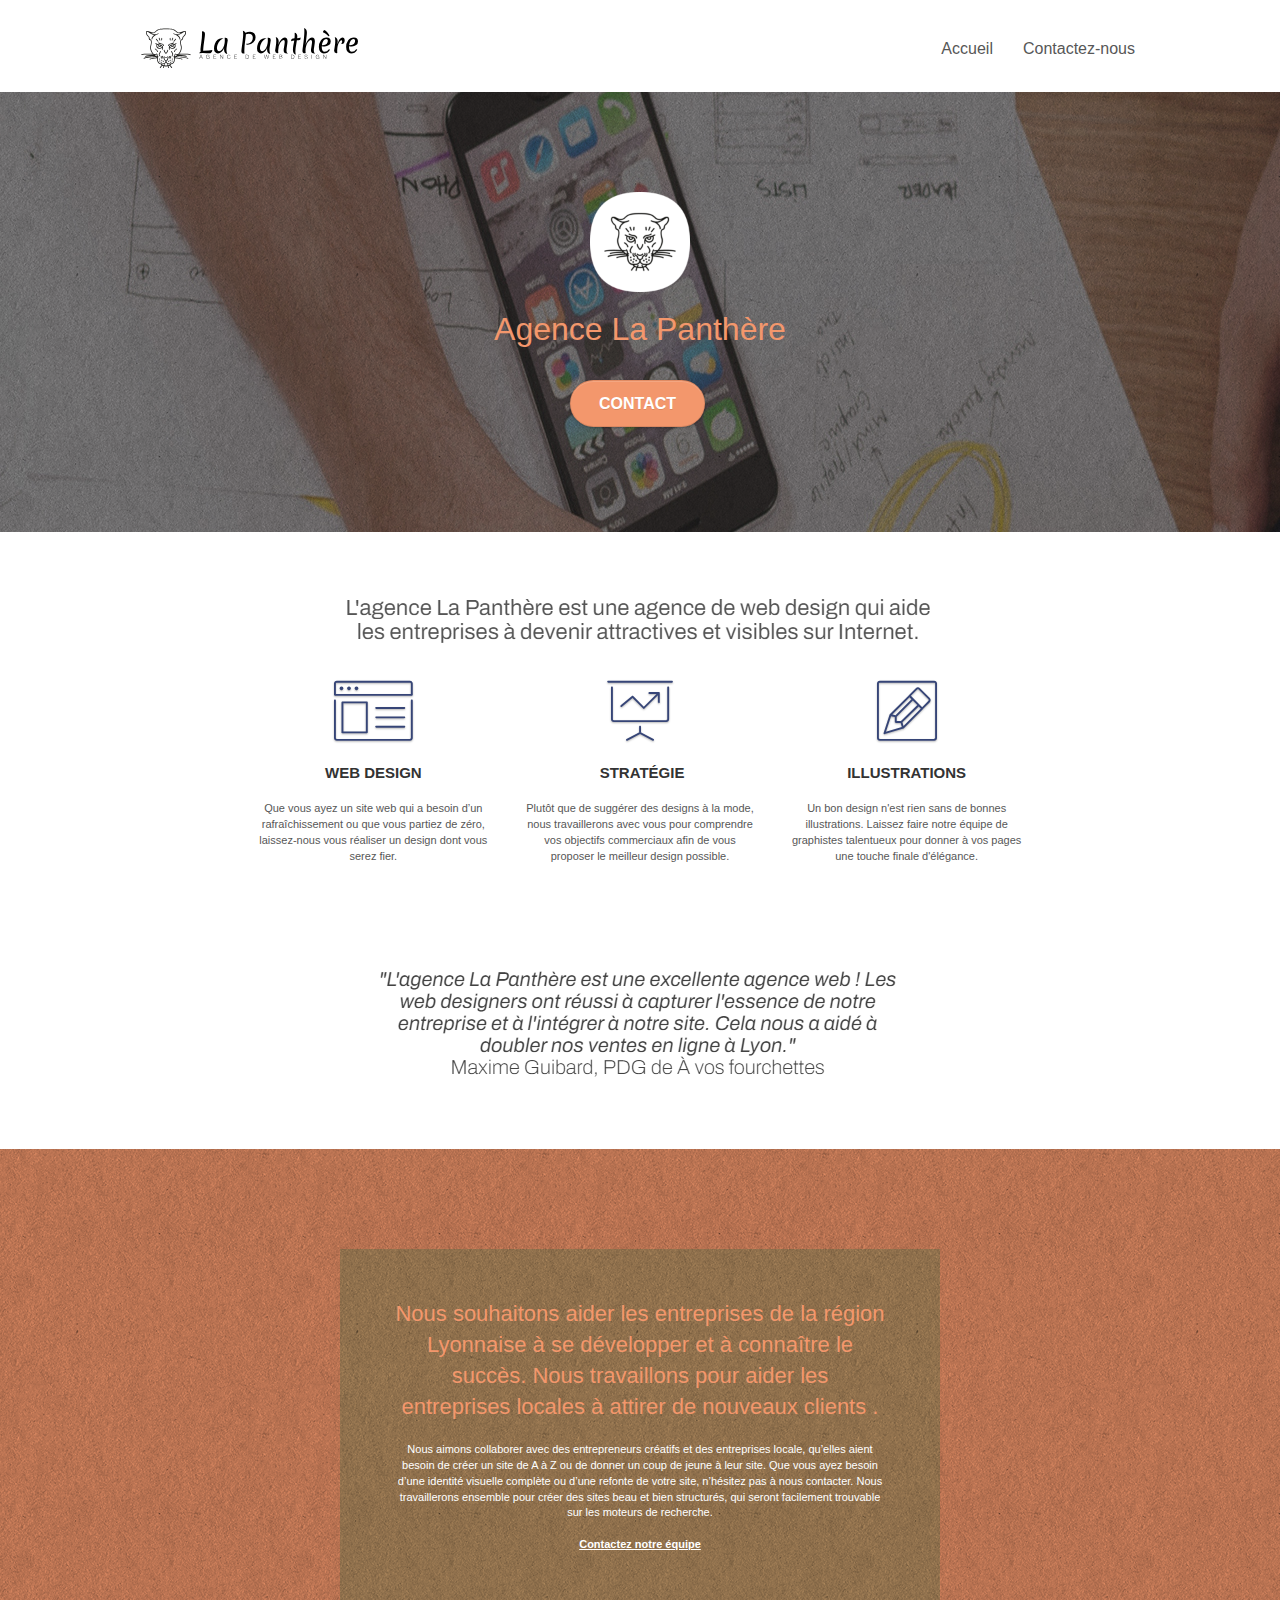
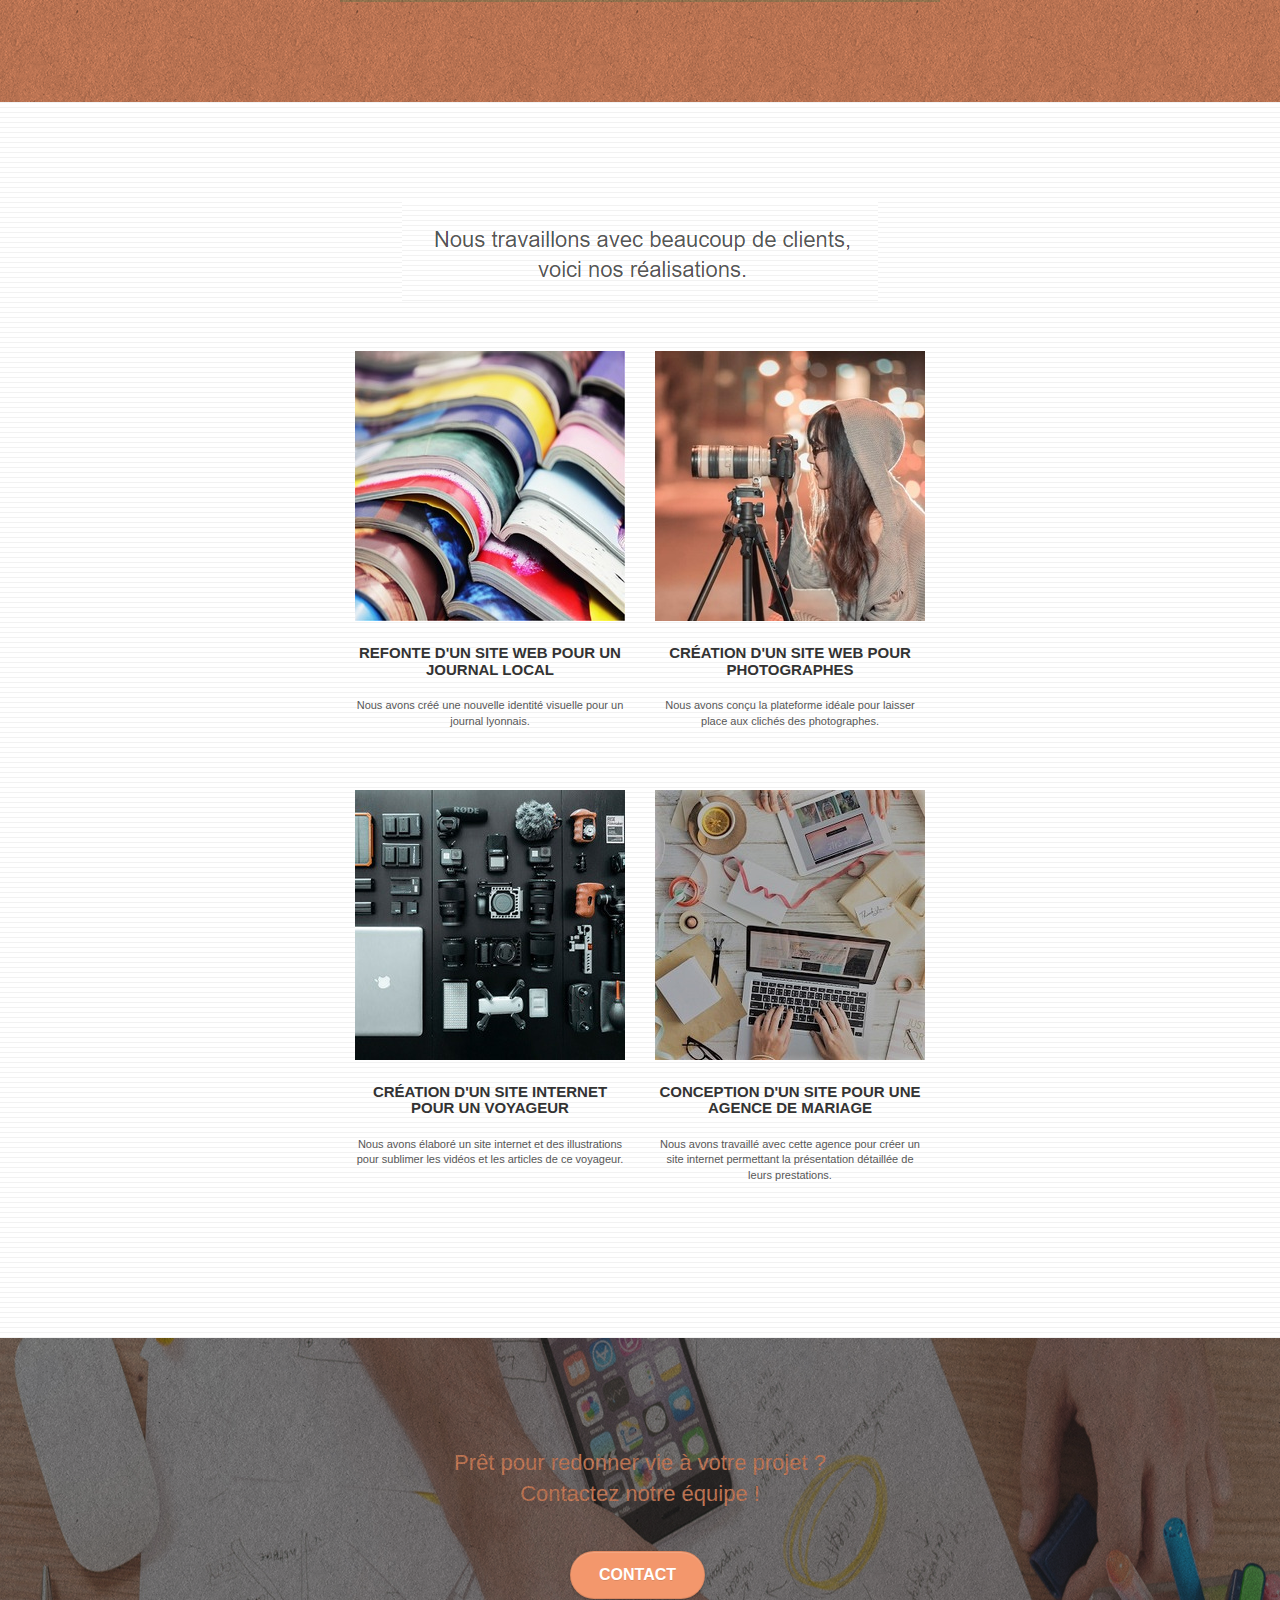
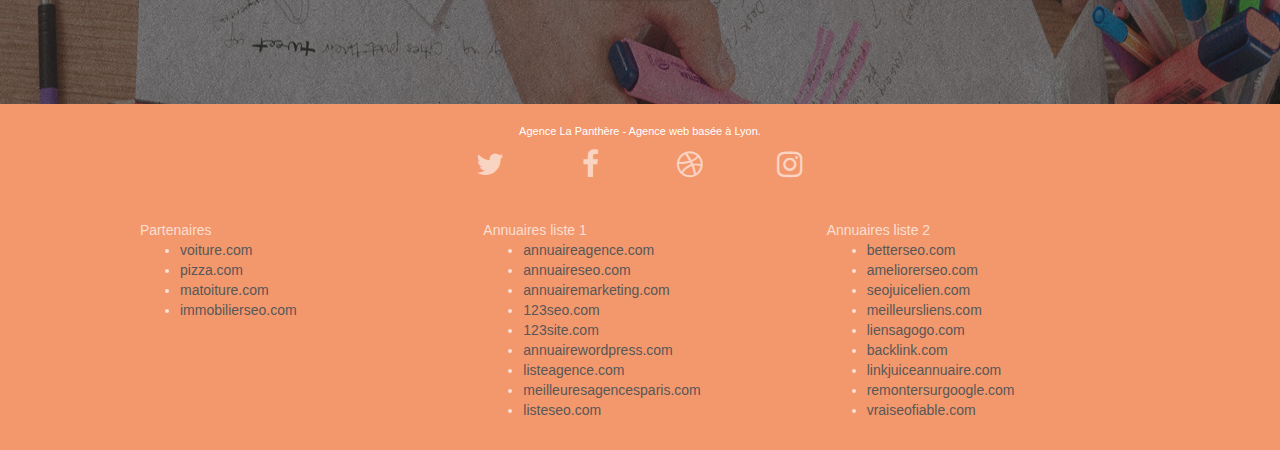
==== index.html @ 60ef1441 "Img red" ====
<!doctype html>
<html lang="fr">

<head>
	<meta charset="utf-8">
	<meta name="keywords"
		content="seo, google, site web, site internet, agence design Lyon, agence design, Lyon, web design, web developper">
	<meta name="description"
		content="Entreprise web design située à Lyon, La Panthère, agence vous apporte son expertise pour vous aider à la création ou la refonte de votre site web ">
	<meta name="viewport" content="width=device-width, initial-scale=1.0, viewport-fit=cover">
	<link rel="shortcut icon" type="image/png" href="favicon.jpg">
	<link rel="canonical" href="https://davidlpro.github.io/OPC-P4avantSEO/" />

	<link rel="stylesheet" type="text/css" href="./css/bootstrap.min.css">
	<link rel="stylesheet" type="text/css" href="style.css">
	<link rel="stylesheet" type="text/css" href="./css/font-awesome.min.css">
	<link rel="stylesheet" type="text/css" href="./css/et-line.min.css">

	<title>La Panthère, Agence de web design</title>


	<!-- Analytics -->

	<!-- Analytics END -->

</head>

<body>

	<!-- Principal conteneur -->
	<div class="page-container">
		<!-- bloc-0 -->
		<header class="bloc bgc-white l-bloc " id="bloc-0">
			<div class="container bloc-sm">

				<nav class="navbar row">
					<div class="navbar-header">
						<a class="navbar-brand" href="index.html"><img src="img/agence-la-panthere-monochrome.svg"
								title="La Chouette Agence - Entreprise de Webdesign à Lyon" height="40" /></a>
						<button id="nav-toggle" type="button" class="ui-navbar-toggle navbar-toggle"
							data-toggle="collapse" data-target=".navbar-1">
							<span class="sr-only">Toggle navigation</span><span class="icon-bar"></span><span
								class="icon-bar"></span><span class="icon-bar"></span>
						</button>
					</div>
					<div class="collapse navbar-collapse navbar-1 special-dropdown-nav">
						<ul class="site-navigation nav navbar-nav">
							<li>
								<a href="index.html" title="Accueil - La chouette agence">Accueil</a>
							</li>
							<li>
								<a href="page2.html" title="Formulaire de contact">Contactez-nous</a>
							</li>
						</ul>
					</div>
				</nav>
			</div>
		</header>
		<!-- bloc-0 END -->

		<!-- bloc-1-presentation -->
		<div class="bloc bgc-dark-slate-blue bg-banniere d-bloc bg-t-edge bloc-bg-texture texture-paper b-parallax"
			id="bloc-1-hero">
			<div class="container bloc-lg">
				<div class="row tight-width-whitespace">
					<div class="col-sm-12">
						<img src="img/logo.png" class="center-block image-resize-mode" width="100"
							alt="Agence La Panthère, agence web paris, création logo paris" />
						<h1 class="text-center hero-bloc-text tc-white ">
							Agence La Panthère
						</h1>
						<div class="text-center">
							<a href="page2.html" class="btn btn-lg btn-clean btn-rd cta-hero btn-atomic-tangerine"
								id="cta-hero">Contact</a>
						</div>
					</div>
				</div>
			</div>
		</div>
		<!-- bloc-1-presentation END -->

		<!-- bloc-2-services -->
		<div class="bloc bgc-white l-bloc" id="bloc-2-services">
			<div class="container bloc-md">
				<div class="row">
					<div class="col-sm-12 text-center">
						<img alt="agence web, agence web paris, web design paris, stratégie web" src="img/title.png" />
					</div>
				</div>
				<div class="row voffset-lg med-width-whitespace">
					<div class="col-sm-4">
						<div class="text-center">
							<span class="et-icon-browser sm-shadow icon-dark-slate-blue icons icon-lg"></span>
						</div>
						<h3 class="mg-md text-center">
							Web design
						</h3>
						<p class="text-center ">
							Que vous ayez un site web qui a besoin d&rsquo;un rafraîchissement ou que vous partiez de
							zéro, laissez-nous vous réaliser un design dont vous serez fier.
						</p>
					</div>
					<div class="col-sm-4">
						<div class="text-center">
							<span class="et-icon-presentation sm-shadow icon-dark-slate-blue icons icon-lg"></span>
						</div>
						<h3 class="mg-md text-center">
							&nbsp;Stratégie
						</h3>
						<p class="text-center ">
							Plutôt que de suggérer des designs à la mode, nous travaillerons avec vous pour comprendre
							vos objectifs commerciaux afin de vous proposer le meilleur design possible.<br>
						</p>
					</div>
					<div class="col-sm-4">
						<div class="text-center">
							<span class="et-icon-edit sm-shadow icon-dark-slate-blue icons icon-lg"></span>
						</div>
						<h3 class="mg-md text-center">
							Illustrations
						</h3>
						<p class="text-center ">
							Un bon design n'est rien sans de bonnes illustrations. Laissez faire notre équipe de
							graphistes talentueux pour donner à vos pages une touche finale d'élégance.
						</p>
					</div>
				</div>
				<div class="row voffset-lg voffset">
					<div class="col-xs-12 col-md-8 col-md-offset-2 text-center">
						<img alt="agence web, agence web paris, web design paris, stratégie web"
							src="img/citation.png" />

					</div>
				</div>
			</div>
		</div>
		<!-- bloc-2-services END -->

		<!-- bloc-3-what-i-do -->
		<div class="bloc tc-white bgc-atomic-tangerine bg-presentation d-bloc bloc-bg-texture texture-paper b-parallax"
			id="bloc-3-what-i-do">
			<div class="container bloc-lg">
				<div class="row tight-width-whitespace black-background">
					<div class="col-sm-12">
						<h2 class="mg-md text-center tc-white">
							Nous souhaitons aider les entreprises de la région Lyonnaise à se développer et à connaître
							le succès. Nous travaillons pour aider les entreprises locales à attirer de nouveaux clients
							.<br>
						</h2>
						<p class="text-center white">
							Nous aimons collaborer avec des entrepreneurs créatifs et des entreprises locale, qu’elles
							aient besoin de créer un site de A à Z ou de donner un coup de jeune à leur site. Que vous
							ayez besoin d’une identité visuelle complète ou d’une refonte de votre site, n’hésitez pas à
							nous contacter. Nous travaillerons ensemble pour créer des sites beau et bien structurés,
							qui seront facilement trouvable sur les moteurs de recherche. <br><br><a
								class="ltc-white bold-link" href="page2.html">Contactez notre équipe</a><br>
						</p>
					</div>
				</div>
			</div>
		</div>
		<!-- bloc-3-what-i-do END -->

		<!-- bloc-4-portfolio -->
		<div class="bloc bgc-white bg-lines-h2-bg bg-repeat l-bloc" id="bloc-4-portfolio">
			<div class="container bloc-lg">
				<div class="row">
					<div class="col-sm-12 text-center">
						<img alt="agence web, agence web paris, web design paris, stratégie web" src="img/title2.png" />
					</div>
				</div>
				<div class="row tight-width-whitespace portfolio-row">
					<div class="col-sm-6">
						<a href="#" data-lightbox="img/1.jpg" data-gallery-id="gallery-1"
							data-caption="Refonte d'un site web pour un journal local" data-frame="snapshot-lb"><img
								src="img/1.jpg"
								alt="paris web design logo agence web meilleure agence et refonte site web journal"
								class="img-responsive portfolio-thumb" /></a>
						<h3 class="mg-md text-center">
							Refonte d'un site web pour un journal local
						</h3>
						<p class="text-center">
							Nous avons créé une nouvelle identité visuelle pour un journal lyonnais.
						</p>
					</div>
					<div class="col-sm-6">
						<a href="#" data-lightbox="img/2.jpg" data-gallery-id="gallery-1"
							data-caption="Création d'un site web pour photographes" data-frame="snapshot-lb"><img
								src="img/2.jpg" class="img-responsive portfolio-thumb"
								alt="paris web design logo agence web meilleure agence, Création d'un site web pour photographes" /></a>
						<h3 class="mg-md text-center">
							Création d'un site web pour photographes
						</h3>
						<p class="text-center">
							Nous avons conçu la plateforme idéale pour laisser place aux clichés des photographes.
						</p>
					</div>
				</div>
				<div class="row tight-width-whitespace portfolio-row">
					<div class="col-sm-6">
						<a href="#" data-lightbox="img/4.jpg" data-gallery-id="gallery-1"
							data-caption="Création d'un site internet pour un voyageur" data-frame="snapshot-lb"><img
								src="img/3.jpg" class="img-responsive portfolio-thumb"
								alt="paris web design logo agence web meilleure agence, Création d'un site web pour voyageur" /></a>
						<h3 class="mg-md text-center">
							Création d'un site internet pour un voyageur
						</h3>
						<p class="text-center">
							Nous avons élaboré un site internet et des illustrations pour sublimer les vidéos et les
							articles de ce voyageur.
						</p>
					</div>
					<div class="col-sm-6">
						<a href="#" data-lightbox="img/4.jpg" data-gallery-id="gallery-1"
							data-caption="Conception d'un site pour une agence de mariage" data-frame="snapshot-lb"><img
								src="img/4.jpg" class="img-responsive portfolio-thumb"
								alt="paris web design logo agence web meilleure agence, Création d'un site web pour agence de mariage" /></a>
						<h3 class="mg-md text-center">
							Conception d'un site pour une agence de mariage
						</h3>
						<p class="text-center">
							Nous avons travaillé avec cette agence pour créer un site internet permettant la
							présentation détaillée de leurs prestations.
						</p>
					</div>
				</div>
			</div>
		</div>
		<!-- bloc-4-portfolio END -->

		<!-- bloc-5-cta -->
		<div class="bloc bgc-dark-slate-blue bg-banniere d-bloc bloc-bg-texture texture-paper" id="bloc-5-cta">
			<div class="container bloc-lg">
				<div class="row">
					<h2 class="mg-md text-center tc-white">
						Prêt pour redonner vie à votre projet ?<br>Contactez notre équipe !
					</h2>
					<div class="col-sm-12 text-center">
						<a href="page2.html"
							class="btn btn-atomic-tangerine btn-clean btn-rd btn-lg cta-hero">Contact</a>
					</div>
				</div>
			</div>
		</div>
		<!-- bloc-5-cta END -->

		<!-- Footer - bloc-8 -->
		<div class="bloc bgc-atomic-tangerine d-bloc" id="bloc-8">
			<div class="container bloc-sm">
				<div class="row">
					<div class="col-sm-12">
						<p class="text-center white">
							Agence La Panthère - Agence web basée à Lyon.<br>
						</p>
						<div class="row row-no-gutters social">
							<div class="col-sm-3">
								<div class="text-center">
									<a class="social" href="index.html"><span class="fa fa-twitter icon-md"></span></a>
								</div>
							</div>
							<div class="col-sm-3">
								<div class="text-center">
									<a class="social" href="index.html"><span class="fa fa-facebook icon-md"></span></a>
								</div>
							</div>
							<div class="col-sm-3">
								<div class="text-center">
									<a class="social" href="index.html"><span class="fa fa-dribbble icon-md"></span></a>
								</div>
							</div>
							<div class="col-sm-3">
								<div class="text-center">
									<a class="social" href="index.html"><span
											class="fa fa-instagram icon-md"></span></a>
								</div>
							</div>
							<div class="keywords" style="color:#F3976C;">Agence web à paris, stratégie web, web design,
								illustrations, design de site web, site web, web, internet, site internet, site</div>
						</div>
						<div class="row">
							<div class="col-sm-4">
								Partenaires
								<ul>
									<li><a href="voiture.com">voiture.com</a></li>
									<li><a href="pizza.com">pizza.com</a></li>
									<li><a href="matoiture.com">matoiture.com</a></li>
									<li><a href="immobilierseo.com">immobilierseo.com</a></li>
								</ul>
							</div>
							<div class="col-sm-4">
								Annuaires liste 1
								<ul>
									<li><a href="annuaireagence.com">annuaireagence.com</a></li>
									<li><a href="annuaireseo.com">annuaireseo.com</a></li>
									<li><a href="annuairemarketing.com">annuairemarketing.com</a></li>
									<li><a href="123seoture.com">123seo.com</a></li>
									<li><a href="123site.com">123site.com</a></li>
									<li><a href="annuairewordpress.com">annuairewordpress.com</a></li>
									<li><a href="listeagence.com">listeagence.com</a></li>
									<li><a href="meilleuresagencesparis.com">meilleuresagencesparis.com</a></li>
									<li><a href="listeseo.com">listeseo.com</a></li>
								</ul>
							</div>
							<div class="col-sm-4">
								Annuaires liste 2
								<ul>
									<li><a href="betterseo.com">betterseo.com</a></li>
									<li><a href="ameliorerseo.com">ameliorerseo.com</a></li>
									<li><a href="seojuicelien.com">seojuicelien.com</a></li>
									<li><a href="meilleursliens.com">meilleursliens.com</a></li>
									<li><a href="liensagogo.com">liensagogo.com</a></li>
									<li><a href="backlink.com">backlink.com</a></li>
									<li><a href="linkjuiceannuaire.com">linkjuiceannuaire.com</a></li>
									<li><a href="remontersurgoogle.com">remontersurgoogle.com</a></li>
									<li><a href="vraiseofiable.com">vraiseofiable.com</a></li>
								</ul>
							</div>
						</div>
					</div>
				</div>
			</div>
		</div>
		<!-- Footer - bloc-8 END -->
	</div>
	<!-- Principal conteneur END -->
	<script src="./js/jquery-2.1.0.min.js" defer></script>
	<script src="./js/boostrap.min.js" defer></script>
	<script src="./js/blocs.min.js" defer></script>
	<script src="./js/jquery.touchSwipe.min.js" defer></script>
	<script src="./js/gmaps.min.js" defer></script>
</body>

</html>
---- style.css ----
body {
    margin: 0;
    padding: 0;
    background: #FFF;
    overflow-x: hidden;
    -webkit-font-smoothing: antialiased;
    -moz-osx-font-smoothing: grayscale;
}

a,
button {
    transition: all .3s ease-in-out;
    outline: none!important;
}

a:hover {
    text-decoration: none;
    cursor: pointer;
}

#page-loading-blocs-notifaction {
    position: fixed;
    top: 0;
    bottom: 0;
    width: 100%;
    z-index: 100000;
    background: #FFFFFF url("img/pageload-spinner.gif") no-repeat center center;
}

.bloc {
    width: 100%;
    clear: both;
    background: 50% 50% no-repeat;
    padding: 0 50px;
    -webkit-background-size: cover;
    -moz-background-size: cover;
    -o-background-size: cover;
    background-size: cover;
    position: relative;
}

.bloc .container {
    padding-left: 0;
    padding-right: 0;
}

.bloc-lg {
    padding: 100px 50px;
}

.bloc-md {
    padding: 50px;
}

.bloc-sm {
    padding: 20px 50px;
}

.bg-center,
.bg-l-edge,
.bg-r-edge,
.bg-t-edge,
.bg-b-edge,
.bg-tl-edge,
.bg-bl-edge,
.bg-tr-edge,
.bg-br-edge,
.bg-repeat {
    -webkit-background-size: auto!important;
    -moz-background-size: auto!important;
    -o-background-size: auto!important;
    background-size: auto!important;
}

.bg-repeat {
    background: repeat;
}

.bg-t-edge {
    background: top no-repeat;
}

.bloc-bg-texture::before {
    content: "";
    background-size: 2px 2px;
    position: absolute;
    top: 0;
    bottom: 0;
    left: 0;
    right: 0;
}

.texture-paper::before {
    background: url("img/texture-paper.png");
    background-size: 280px 280px;
}

.b-parallax {
    background-attachment: fixed;
}

.d-bloc {
    color: rgba(255, 255, 255, .7);
}

.d-bloc button:hover {
    color: rgba(255, 255, 255, .9);
}

.d-bloc .icon-round,
.d-bloc .icon-square,
.d-bloc .icon-rounded,
.d-bloc .icon-semi-rounded-a,
.d-bloc .icon-semi-rounded-b {
    border-color: rgba(255, 255, 255, .9);
}

.d-bloc .divider-h span {
    border-color: rgba(255, 255, 255, .2);
}

.d-bloc .a-btn,
.d-bloc .navbar a,
.d-bloc .navbar-brand,
.d-bloc a .icon-sm,
.d-bloc a .icon-md,
.d-bloc a .icon-lg,
.d-bloc a .icon-xl,
.d-bloc h1 a,
.d-bloc h2 a,
.d-bloc h3 a,
.d-bloc h4 a,
.d-bloc h5 a,
.d-bloc h6 a,
.d-bloc p a {
    color: rgba(255, 255, 255, .6);
}

.d-bloc .a-btn:hover,
.d-bloc .navbar a:hover,
.d-bloc .navbar-brand:hover,
.d-bloc a:hover .icon-sm,
.d-bloc a:hover .icon-md,
.d-bloc a:hover .icon-lg,
.d-bloc a:hover .icon-xl,
.d-bloc h1 a:hover,
.d-bloc h2 a:hover,
.d-bloc h3 a:hover,
.d-bloc h4 a:hover,
.d-bloc h5 a:hover,
.d-bloc h6 a:hover,
.d-bloc p a:hover {
    color: rgba(255, 255, 255, 1);
}

.d-bloc .navbar-toggle .icon-bar {
    background: rgba(255, 255, 255, 1);
}

.d-bloc .btn-wire,
.d-bloc .btn-wire:hover {
    color: rgba(255, 255, 255, 1);
    border-color: rgba(255, 255, 255, 1);
}

.d-bloc .panel {
    color: rgba(0, 0, 0, .5);
}

.d-bloc .panel button:hover {
    color: rgba(0, 0, 0, .7);
}

.d-bloc .panel icon {
    border-color: rgba(0, 0, 0, .7);
}

.d-bloc .panel .divider-h span {
    border-color: rgba(0, 0, 0, .1);
}

.d-bloc .panel .a-btn {
    color: rgba(0, 0, 0, .6);
}

.d-bloc .panel .a-btn:hover {
    color: rgba(0, 0, 0, 1);
}

.d-bloc .panel .btn-wire,
.d-bloc .panel .btn-wire:hover {
    color: rgba(0, 0, 0, .7);
    border-color: rgba(0, 0, 0, .3);
}

.d-bloc .panel,
.l-bloc {
    color: rgba(0, 0, 0, .5);
}

.d-bloc .panel button:hover,
.l-bloc button:hover {
    color: rgba(0, 0, 0, .7);
}

.l-bloc .icon-round,
.l-bloc .icon-square,
.l-bloc .icon-rounded,
.l-bloc .icon-semi-rounded-a,
.l-bloc .icon-semi-rounded-b {
    border-color: rgba(0, 0, 0, .7);
}

.d-bloc .panel .divider-h span,
.l-bloc .divider-h span {
    border-color: rgba(0, 0, 0, .1);
}

.d-bloc .panel .a-btn,
.l-bloc .a-btn,
.l-bloc .navbar a,
.l-bloc .navbar-brand,
.l-bloc a .icon-sm,
.l-bloc a .icon-md,
.l-bloc a .icon-lg,
.l-bloc a .icon-xl,
.l-bloc h1 a,
.l-bloc h2 a,
.l-bloc h3 a,
.l-bloc h4 a,
.l-bloc h5 a,
.l-bloc h6 a,
.l-bloc p a {
    color: rgba(0, 0, 0, .6);
}

.d-bloc .panel .a-btn:hover,
.l-bloc .a-btn:hover,
.l-bloc .navbar a:hover,
.l-bloc .navbar-brand:hover,
.l-bloc a:hover .icon-sm,
.l-bloc a:hover .icon-md,
.l-bloc a:hover .icon-lg,
.l-bloc a:hover .icon-xl,
.l-bloc h1 a:hover,
.l-bloc h2 a:hover,
.l-bloc h3 a:hover,
.l-bloc h4 a:hover,
.l-bloc h5 a:hover,
.l-bloc h6 a:hover,
.l-bloc p a:hover {
    color: rgba(0, 0, 0, 1);
}

.l-bloc .navbar-toggle .icon-bar {
    color: rgba(0, 0, 0, .6);
}

.d-bloc .panel .btn-wire,
.d-bloc .panel .btn-wire:hover,
.l-bloc .btn-wire,
.l-bloc .btn-wire:hover {
    color: rgba(0, 0, 0, .7);
    border-color: rgba(0, 0, 0, .3);
}

.voffset {
    margin-top: 30px;
}

.voffset-lg {
    margin-top: 80px;
}

.row-no-gutters {
    margin-right: 0;
    margin-left: 0;
}

.row.row-no-gutters > [class^="col-"],
.row.row-no-gutters > [class*=" col-"] {
    padding-right: 0;
    padding-left: 0;
}

#bloc-1-hero h1 {
    font-size: 32px;
}

.navbar {
    margin-bottom: 0;
    z-index: 1;
}

.navbar-brand {
    height: auto;
    padding: 3px 15px;
    font-size: 25px;
    font-weight: normal;
    font-weight: 600;
    line-height: 44px;
}

.navbar-brand img {
    max-height: 200px;
    margin: 0 5px 0 0;
    display: inline;
}

.navbar-brand img[src$=svg] {
    min-width: 100px;
}

.nav-center .navbar-brand img {
    margin: 0;
}

.navbar .nav {
    padding-top: 2px;
    margin-right: -16px;
    float: right;
    z-index: 1;
}

.nav > li {
    float: left;
    margin-top: 4px;
    font-size: 16px;
}

.navbar-nav .open .dropdown-menu > li > a {
    text-align: inherit;
}

.nav > li a:hover,
.nav > li a:focus {
    background: transparent;
}

.navbar-toggle {
    margin: 10px 10px 0 0;
    border: 0px;
}

.navbar-toggle:hover {
    background: transparent!important;
}

.navbar-toggle .icon-bar {
    background-color: rgba(0, 0, 0, .5);
    width: 26px;
}

.nav-invert .navbar .nav {
    float: left;
}

.nav-invert .navbar-header,
.nav-invert .navbar-brand {
    float: right;
    position: relative;
    z-index: 2;
}

@media (min-width: 768px) {
    .site-navigation {
        position: absolute;
        top: 50%;
        right: 20px;
        transform: translate(0, -50%);
        -webkit-transform: translateY(-50%);
    }
    .nav > li .dropdown-menu a,
    .nav > li .dropdown-menu a:hover {
        color: #484848;
    }
    .nav-invert .site-navigation {
        left: 0;
        right: 0;
    }
    .nav-center {
        text-align: center;
    }
    .nav-center .navbar-header {
        width: 100%;
    }
    .nav-center .navbar-header,
    .nav-center .navbar-brand,
    .nav-center .nav > li {
        float: none;
        display: inline-block;
    }
    .nav-center .site-navigation {
        position: relative;
        width: 100%;
        right: 0;
        margin-right: 0px;
        margin-top: 20px;
    }
    .nav-center.mini-nav .navbar-toggle {
        float: none;
        margin: 10px auto 0;
    }
}

.nav > li > .dropdown a {
    background: none!important;
    display: block;
    padding: 14px 15px;
}

nav .caret {
    margin: 0 5px;
}

.dropdown-menu .dropdown-menu {
    top: -8px;
    left: 100%;
}

.dropdown-menu .dropmenu-flow-right {
    top: 100%;
    left: 0;
    margin-left: -1px;
    border-top-left-radius: 0;
    border-top-right-radius: 0;
}

.dropdown-menu .dropdown span {
    border: 4px solid black;
    border-top-color: transparent;
    border-right-color: transparent;
    border-bottom-color: transparent;
    margin: 6px -5px 0 0!important;
    float: right;
}

.mg-md {
    margin-top: 10px;
    margin-bottom: 20px;
}

.mg-lg {
    margin-top: 10px;
    margin-bottom: 40px;
}

.btn {
    margin: 0 5px 5px 0;
}

.btn.pull-right {
    margin: 0 0 5px 5px;
}

.btn-d,
.btn-d:hover,
.btn-d:focus {
    color: #FFF;
    background: rgba(0, 0, 0, .3);
}

button {
    outline: none!important;
}

.btn-rd {
    border-radius: 40px;
}

.btn-clean {
    border: 1px solid rgba(0, 0, 0, .08);
    border-bottom-color: rgba(0, 0, 0, .1);
    text-shadow: 0 1px 0 rgba(0, 0, 1, .1);
    box-shadow: 0 1px 3px rgba(0, 0, 1, .25), inset 0 1px 0 0 rgba(255, 255, 255, .15);
}

.icon-md {
    font-size: 30px!important;
}

.icon-lg {
    font-size: 60px!important;
}

.sm-shadow {
    text-shadow: 0 1px 2px rgba(0, 0, 0, .3);
}

.panel-sq,
.panel-sq .panel-heading,
.panel-sq .panel-footer {
    border-radius: 0;
}

.panel-rd {
    border-radius: 30px;
}

.panel-rd .panel-heading {
    border-radius: 29px 29px 0 0;
}

.panel-rd .panel-footer {
    border-radius: 0 0 29px 29px;
}

.form-control {
    border-color: rgba(0, 0, 0, .1);
    box-shadow: none;
}

.scrollToTop {
    width: 40px;
    height: 40px;
    position: fixed;
    bottom: 20px;
    right: 20px;
    opacity: 0;
    z-index: 500;
    transition: all .3s ease-in-out;
}

.scrollToTop span {
    margin-top: 6px;
}

.showScrollTop {
    font-size: 14px;
    opacity: 1;
}

a[data-lightbox] {
    position: relative;
    display: block;
    text-align: center;
}

a[data-lightbox]:hover::before {
    content: "+";
    font-family: "HelveticaNeue-Light", "Helvetica Neue Light", "Helvetica Neue", Helvetica, Arial;
    font-size: 32px;
    width: 50px;
    height: 50px;
    margin-left: -25px;
    border-radius: 50%;
    background: rgba(0, 0, 0, .6);
    color: #FFF;
    font-weight: 100;
    z-index: 1;
    position: absolute;
    top: 50%;
    transform: translateY(-50%);
    -webkit-transform: translateY(-50%);
}

a[data-lightbox]:hover img {
    opacity: 0.6;
    -webkit-animation-fill-mode: none;
    animation-fill-mode: none;
}

#lightbox-modal {
    display: flex;
    align-items: center;
}

#lightbox-modal .modal-dialog {
    width: 90%;
    max-width: 900px;
    margin: 0 auto 0;
}

#lightbox-modal .modal-dialog img {
    max-height: 90vh;
    margin: 0 auto;
}

.lightbox-caption {
    padding: 20px;
    color: #FFF;
    background: rgba(0, 0, 0, .5);
    position: absolute;
    left: 15px;
    right: 15px;
    bottom: 5px;
}

.close-lightbox {
    color: #FFF;
    font-size: 30px;
    position: absolute;
    top: 20px;
    right: 20px;
    z-index: 20;
    background: rgba(0, 0, 0, .5);
    border: none;
    line-height: 30px;
    padding: 0 9px 5px;
    opacity: 0.3;
}

.close-lightbox:hover,
.next-lightbox:hover,
.prev-lightbox:hover {
    opacity: 1.0;
    color: #FFF;
}

.next-lightbox,
.prev-lightbox {
    font-size: 20px;
    color: rgba(255, 255, 255, .9);
    background: rgba(0, 0, 0, .5);
    transition: all .2s ease-in-out;
    position: absolute;
    top: 45%;
    z-index: 1;
    opacity: 0.4;
}

.next-lightbox {
    padding: 6px 8px 1px 13px;
    right: 25px;
}

.prev-lightbox {
    padding: 6px 13px 1px 10px;
    left: 25px;
}

.snapshot-lb .modal-body {
    padding-bottom: 45px;
}

.snapshot-lb .lightbox-caption {
    padding: 0;
    color: rgba(0, 0, 0, .5);
    background: none;
}

h1,
h2,
h3,
h4,
h5,
h6,
p,
label,
.btn,
a {
    font-family: "helvetica";
    font-weight: 400;
    color: #575757!important;
}

.container {
    max-width: 1000px;
}

.hero-bloc-text {
    font-size: 38px;
}

.hero-bloc-text-sub {
    font-size: 36px;
}

.statement-bloc-text {
    line-height: 26px;
    font-style: italic;
    font-size: 20px;
    text-align: center;
    font-weight: lighter;
    max-width: 520px;
    margin: auto auto auto auto;
}

p {
    font-size: 11px;
}

.tight-width-whitespace {
    max-width: 600px;
    margin: auto auto auto auto;
}

.h1 {
    font-size: 20px;
    font-family: "Open Sans";
}

.cta-hero {
    margin-top: 22px;
    color: #FFFFFF!important;
    text-transform: uppercase;
    padding: 12px 28px 12px 28px;
    font-size: 16px;
    font-weight: 700;
}

.social {
    max-width: 400px;
    margin: auto auto auto auto;
}

h2 {
    font-size: 22px;
    line-height: 1.4em;
}

h3 {
    font-size: 15px;
    text-transform: uppercase;
    font-weight: 700;
    color: #333333!important;
}

.med-width-whitespace {
    max-width: 800px;
    margin: auto auto auto auto;
    box-shadow: 0px 0px 0px #000000;
}

h1 {
    color: #333333!important;
}

h4 {
    color: #333333!important;
}

.icons {
    margin-bottom: 14px;
    margin-top: 24px;
}

.white {
    color: #FFFFFF!important;
}

.portfolio-thumb {
    margin-bottom: 24px;
}

.portfolio-row {
    margin-bottom: 44px;
    margin-top: 50px;
}

.avatar {
    box-shadow: 0px 4px 9px rgba(0, 0, 0, 0.3);
}

.black-background {
    background-color: rgba(165, 147, 99, 0.7);
    padding: 40px 40px 40px 40px;
}

.bold-link {
    font-weight: 900;
    text-decoration: underline!important;
}

.bgc-white {
    background-color: #FFFFFF;
}

.bgc-dark-slate-blue {
    background-color: #364577;
}

.bgc-atomic-tangerine {
    background-color: #F3976C;
}

.tc-white {
    color: #F3976C!important;
}

.btn-atomic-tangerine {
    background: #F3976C;
    color: #FFFFFF!important;
}

.btn-atomic-tangerine:hover {
    background: #c27956!important;
    color: #FFFFFF!important;
}

.ltc-white {
    color: #FFFFFF!important;
}

.ltc-white:hover {
    color: #cccccc!important;
}

.ltc-atomic-tangerine {
    color: #F3976C!important;
}

.ltc-atomic-tangerine:hover {
    color: #c27956!important;
}

.icon-dark-slate-blue {
    color: #364577!important;
    border-color: #364577!important;
}

.bg-dots-bg {
    background-image: url("img/dots-bg.png");
}

.bg-lines-h2-bg {
    background-image: url("img/lines-h2-bg.png");
}

.bg-banniere {
    background-image: url("img/agence-la-panthere.jpg");
}

.bg-presentation {
    background-image: url("img/image-de-presentation.bmp");
}

@media (max-width: 1024px) {
    .bloc {
        padding-left: 20px;
        padding-right: 20px;
    }
    .bloc.full-width-bloc,
    .bloc-tile-2.full-width-bloc .container,
    .bloc-tile-3.full-width-bloc .container,
    .bloc-tile-4.full-width-bloc .container {
        padding-left: 0;
        padding-right: 0;
    }
}

@media (max-width: 992px) and (min-width: 768px) {
    .navbar .nav {
        max-width: 80%
    }
    .nav-center.navbar .nav {
        max-width: 100%
    }
}

@media only screen and (min-device-width: 768px) and (max-device-width: 1024px) and (orientation: landscape) {
    .b-parallax {
        background-attachment: scroll;
    }
}

@media only screen and (min-device-width: 1024px) and (max-device-width: 1366px) and (-webkit-min-device-pixel-ratio: 1.5) {
    .b-parallax {
        background-attachment: scroll;
    }
}

@media (max-width: 991px) {
    .container {
        width: 100%;
    }
    .b-parallax {
        background-attachment: scroll;
    }
    .page-container,
    #hero-bloc {
        overflow-x: hidden;
        position: relative;
    }
    .bloc {
        padding-left: constant(safe-area-inset-left);
        padding-right: constant(safe-area-inset-right);
    }
    .bloc-group,
    .bloc-group .bloc {
        display: block;
        width: 100%;
    }
    .bloc-fill-screen .fill-bloc-top-edge,
    .bloc-fill-screen .fill-bloc-bottom-edge {
        padding: 0 20px;
        padding-left: constant(safe-area-inset-left);
        padding-right: constant(safe-area-inset-right);
    }
}

@media (max-width: 767px) {
    .page-container {
        overflow-x: hidden;
        position: relative;
    }
    h1,
    h2,
    h3,
    h4,
    h5,
    h6,
    p,
    #disqus_thread {
        padding-left: 10px!important;
        padding-right: 10px!important;
    }
    .b-parallax {
        background-attachment: scroll;
    }
    .navbar .nav {
        padding-top: 0;
        border-top: 1px solid rgba(0, 0, 0, .2);
        float: none!important;
    }
    .navbar.row {
        margin-left: 0;
        margin-right: 0;
    }
    .site-navigation {
        position: inherit;
        transform: none;
        -webkit-transform: none;
        -ms-transform: none;
    }
    .nav > li {
        margin-top: 0;
        border-bottom: 1px solid rgba(0, 0, 0, .1);
        background: rgba(0, 0, 0, .05);
        text-align: left;
        padding-left: 15px;
        width: 100%;
    }
    .nav > li:hover {
        background: rgba(0, 0, 0, .08);
    }
    .dropdown .dropdown a .caret {
        float: none;
        margin: 5px 0 0 10px!important;
        border: 4px solid black;
        border-bottom-color: transparent;
        border-right-color: transparent;
        border-left-color: transparent;
    }
    #hero-bloc .navbar .nav {
        background: rgba(0, 0, 0, .8);
    }
    #hero-bloc .navbar .nav a {
        color: rgba(255, 255, 255, .6);
    }
    .hero {
        padding: 50px 0;
    }
    .hero-nav {
        left: -1px;
        right: -1px;
    }
    .navbar-collapse {
        padding: 0;
        overflow-x: hidden;
        -webkit-box-shadow: none;
        box-shadow: none;
    }
    .navbar-brand img {
        max-height: 40px;
        width: auto;
    }
    .nav-invert .navbar-header {
        float: none;
        width: 100%;
    }
    .nav-invert .navbar-toggle {
        float: left;
        margin-left: 10px;
    }
    .bloc {
        padding-left: 0;
        padding-right: 0;
    }
    .bloc-xxl,
    .bloc-xl,
    .bloc-lg {
        padding: 40px 0;
    }
    .bloc-sm,
    .bloc-md {
        padding-left: 0;
        padding-right: 0;
    }
    .bloc-tile-2 .container,
    .bloc-tile-3 .container,
    .bloc-tile-4 .container,
    .bloc-fill-screen .fill-bloc-top-edge,
    .bloc-fill-screen .fill-bloc-bottom-edge {
        padding-left: 0;
        padding-right: 0;
    }
    .a-block {
        padding: 0 10px;
    }
    .btn-dwn {
        display: none;
    }
    .voffset {
        margin-top: 5px;
    }
    .voffset-md {
        margin-top: 20px;
    }
    .voffset-lg {
        margin-top: 30px;
    }
    form {
        padding: 5px;
    }
    .close-lightbox {
        display: inline-block;
    }
    .blocsapp-device-iphone5 {
        background-size: 216px 425px;
        padding-top: 60px;
        width: 216px;
        height: 425px;
    }
    .blocsapp-device-iphone5 img {
        width: 180px;
        height: 320px;
    }
}

@media (max-width: 400px) {
    .bloc {
        padding-left: 0;
        padding-right: 0;
    }
}

@media (max-width: 767px) {
    .bloc-mob-center-text {
        text-align: center;
    }
}
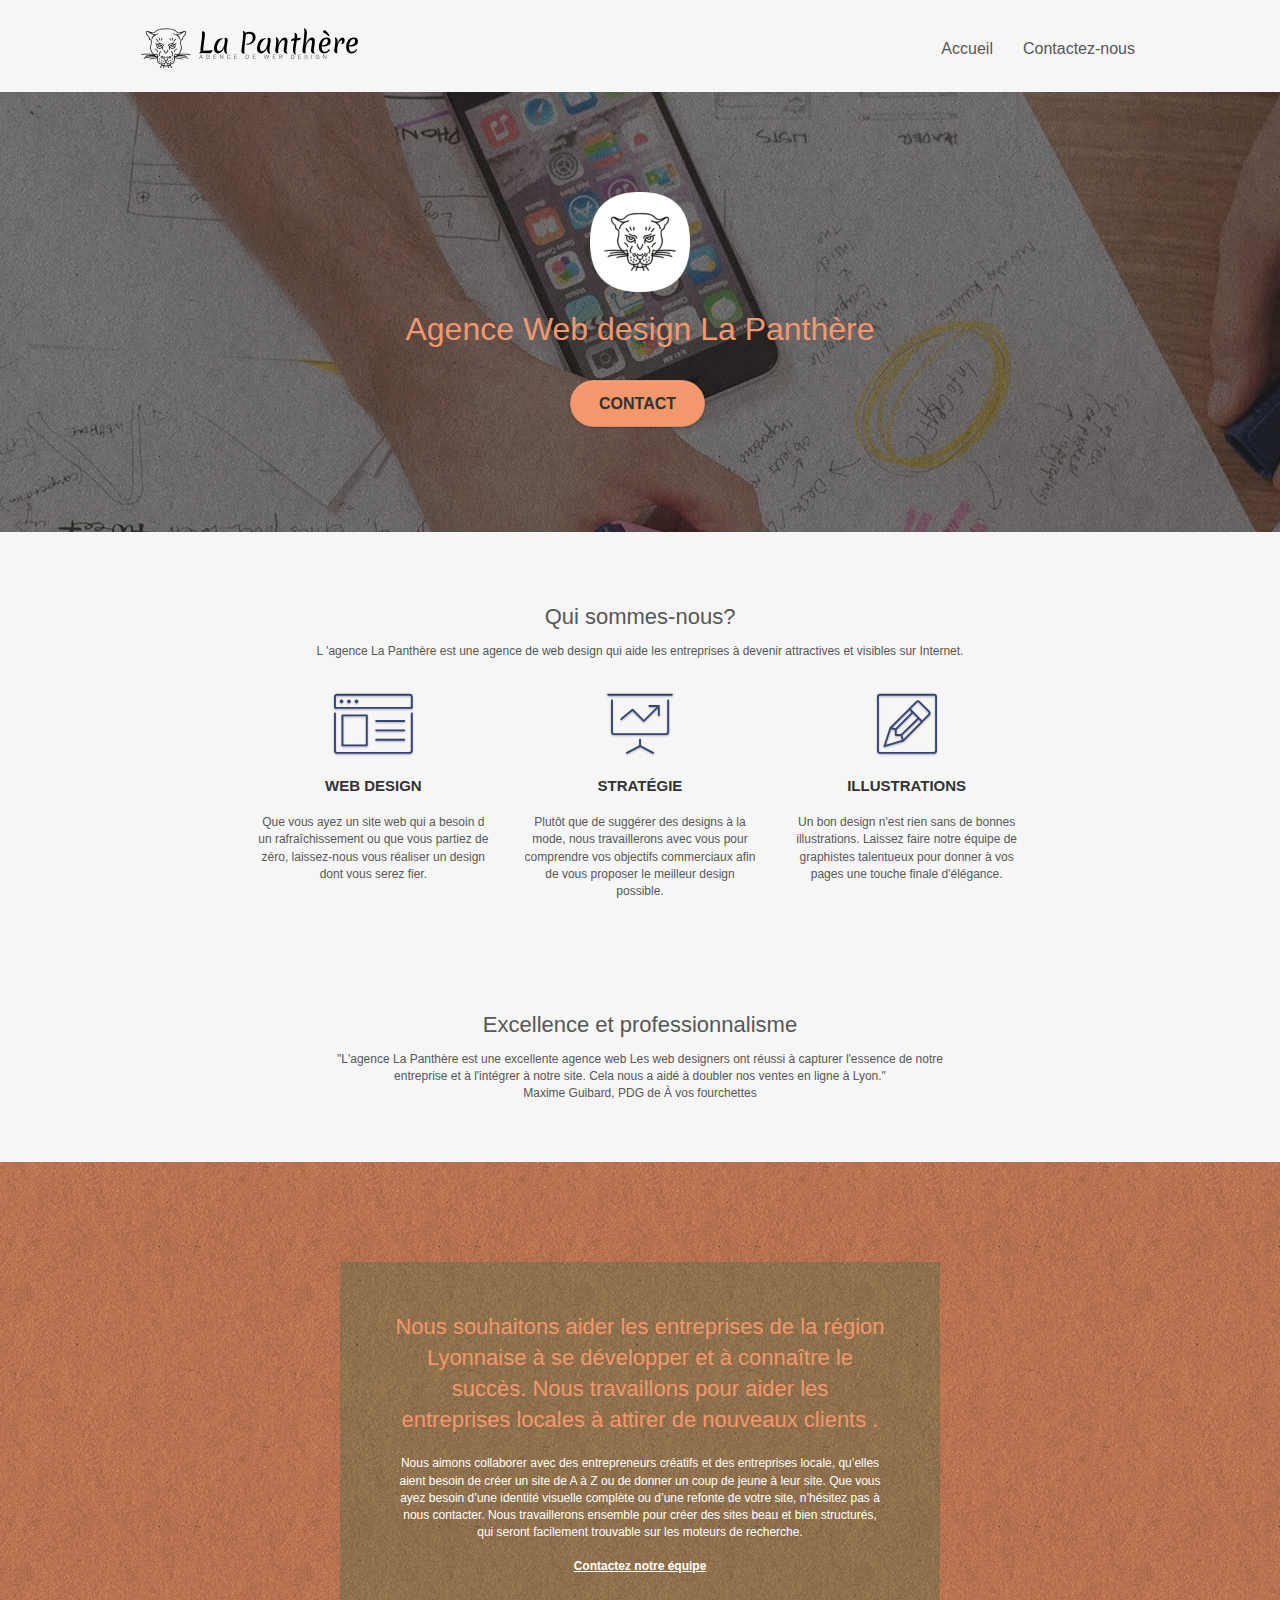
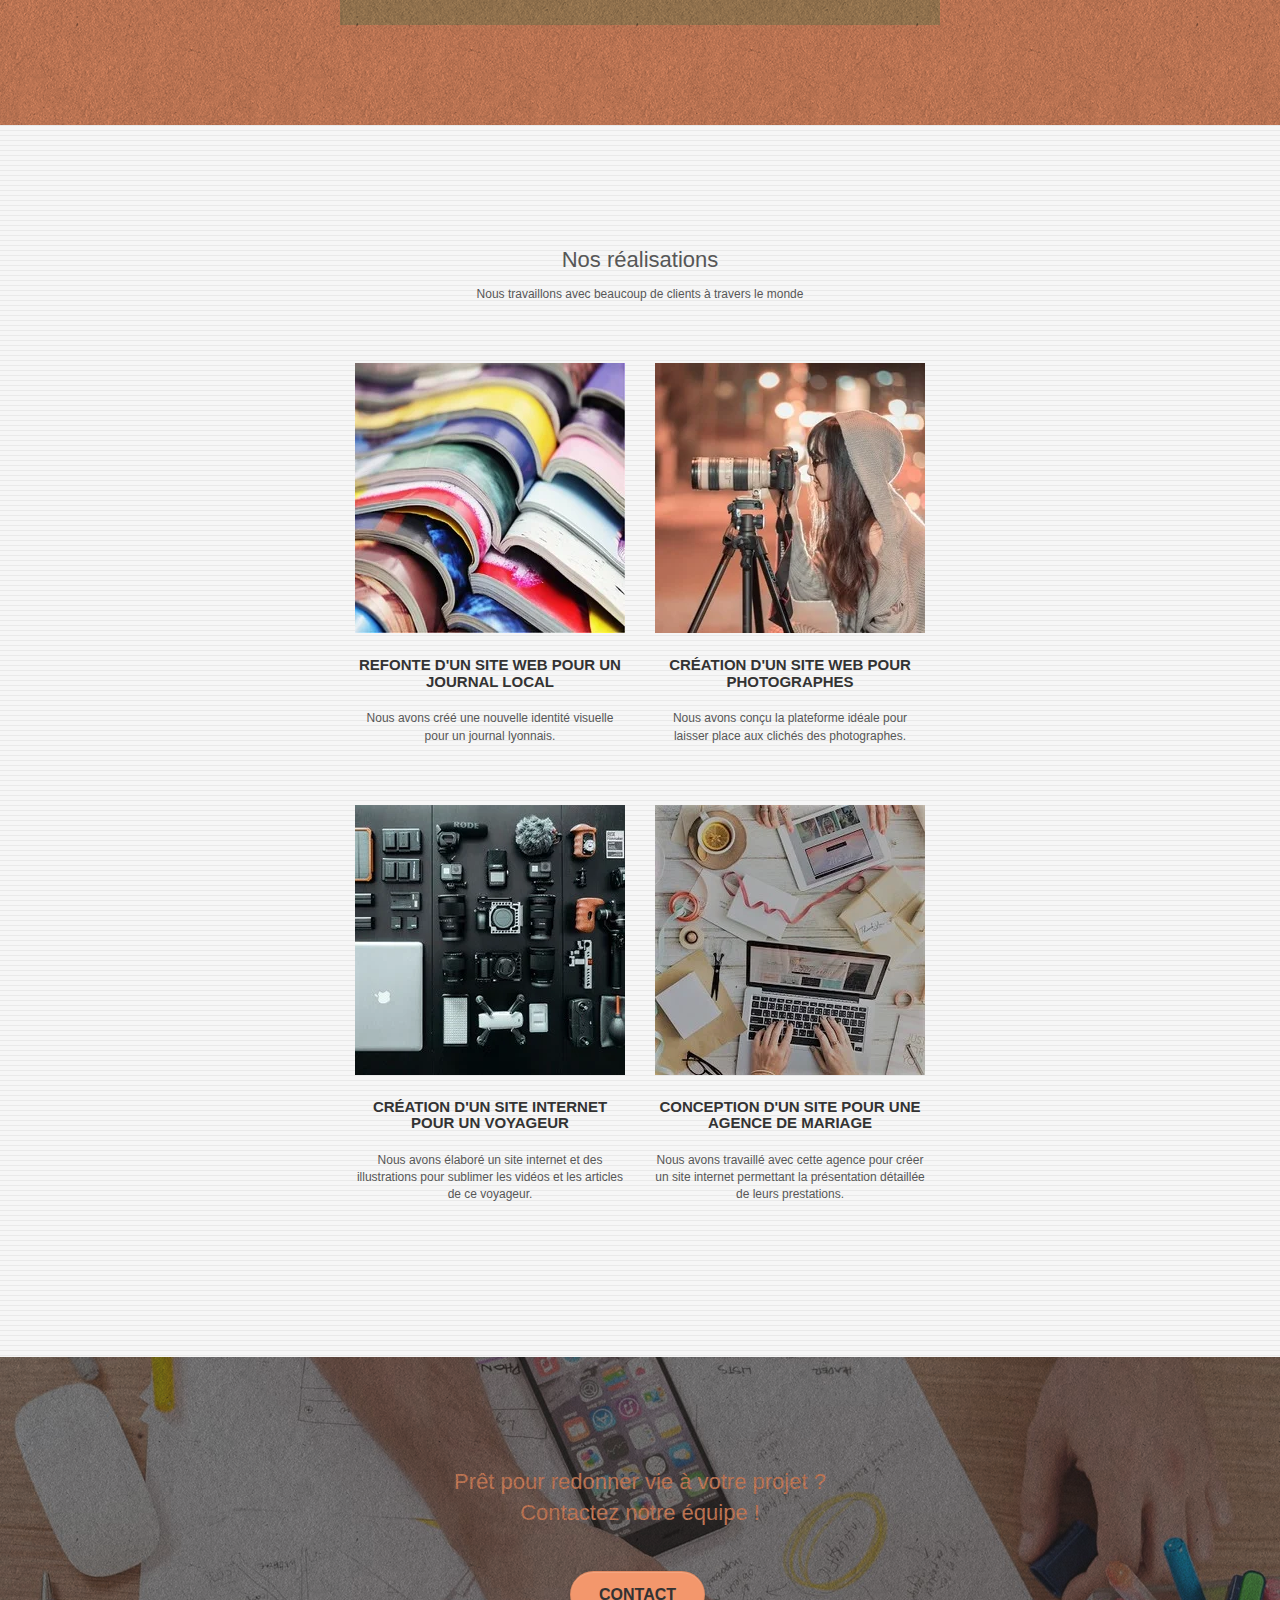
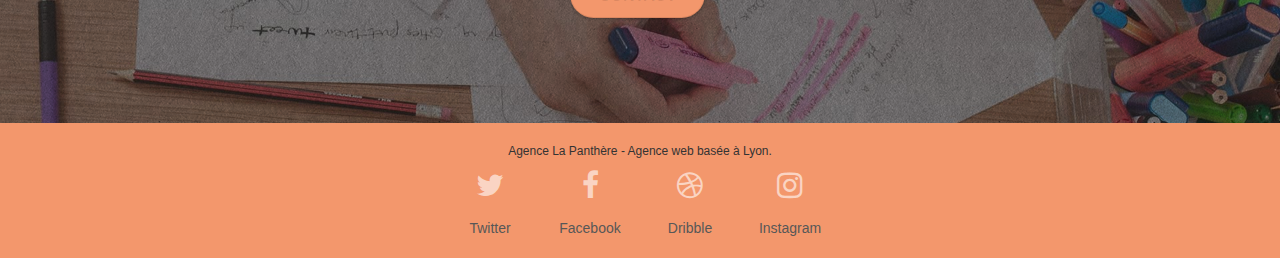
==== commit 967f3163: "Before mini" ====
--- a/index.html
+++ b/index.html
@@ -2,23 +2,20 @@
 <html lang="fr">
 
 <head>
+	<title>Découvrer l'Agence de Web design La Panthere à Lyon par excellence</title>
 	<meta charset="utf-8">
 	<meta name="keywords"
-		content="seo, google, site web, site internet, agence design Lyon, agence design, Lyon, web design, web developper">
+		content="site web, site internet, agence web design Lyon, web design, web developper, meilleure, france, recruter developpeur Web, professionelle">
 	<meta name="description"
 		content="Entreprise web design située à Lyon, La Panthère, agence vous apporte son expertise pour vous aider à la création ou la refonte de votre site web ">
 	<meta name="viewport" content="width=device-width, initial-scale=1.0, viewport-fit=cover">
+	<meta name="robots" content="index">
 	<link rel="shortcut icon" type="image/png" href="favicon.jpg">
 	<link rel="canonical" href="https://davidlpro.github.io/OPC-P4avantSEO/" />
-
 	<link rel="stylesheet" type="text/css" href="./css/bootstrap.min.css">
 	<link rel="stylesheet" type="text/css" href="style.css">
 	<link rel="stylesheet" type="text/css" href="./css/font-awesome.min.css">
 	<link rel="stylesheet" type="text/css" href="./css/et-line.min.css">
-
-	<title>La Panthère, Agence de web design</title>
-
-
 	<!-- Analytics -->
 
 	<!-- Analytics END -->
@@ -28,15 +25,15 @@
 <body>
 
 	<!-- Principal conteneur -->
-	<div class="page-container">
+	<main class="page-container">
 		<!-- bloc-0 -->
 		<header class="bloc bgc-white l-bloc " id="bloc-0">
 			<div class="container bloc-sm">
-
 				<nav class="navbar row">
 					<div class="navbar-header">
 						<a class="navbar-brand" href="index.html"><img src="img/agence-la-panthere-monochrome.svg"
-								title="La Chouette Agence - Entreprise de Webdesign à Lyon" height="40" /></a>
+								title="La Chouette Agence - Entreprise de Webdesign à Lyon" height="40"
+								alt="Une chouette" /></a>
 						<button id="nav-toggle" type="button" class="ui-navbar-toggle navbar-toggle"
 							data-toggle="collapse" data-target=".navbar-1">
 							<span class="sr-only">Toggle navigation</span><span class="icon-bar"></span><span
@@ -64,10 +61,10 @@
 			<div class="container bloc-lg">
 				<div class="row tight-width-whitespace">
 					<div class="col-sm-12">
-						<img src="img/logo.png" class="center-block image-resize-mode" width="100"
+						<img src="img/logo.webp" class="center-block image-resize-mode" width="100"
 							alt="Agence La Panthère, agence web paris, création logo paris" />
 						<h1 class="text-center hero-bloc-text tc-white ">
-							Agence La Panthère
+							Agence Web design La Panthère
 						</h1>
 						<div class="text-center">
 							<a href="page2.html" class="btn btn-lg btn-clean btn-rd cta-hero btn-atomic-tangerine"
@@ -80,15 +77,17 @@
 		<!-- bloc-1-presentation END -->
 
 		<!-- bloc-2-services -->
-		<div class="bloc bgc-white l-bloc" id="bloc-2-services">
+		<section class="bloc bgc-white l-bloc" id="bloc-2-services">
 			<div class="container bloc-md">
 				<div class="row">
 					<div class="col-sm-12 text-center">
-						<img alt="agence web, agence web paris, web design paris, stratégie web" src="img/title.png" />
+						<h2>Qui sommes-nous?</h2>
+						<p>L 'agence La Panthère est une agence de web design qui aide les entreprises à devenir
+							attractives et visibles sur Internet.</p>
 					</div>
 				</div>
 				<div class="row voffset-lg med-width-whitespace">
-					<div class="col-sm-4">
+					<article class="col-sm-4">
 						<div class="text-center">
 							<span class="et-icon-browser sm-shadow icon-dark-slate-blue icons icon-lg"></span>
 						</div>
@@ -96,23 +95,23 @@
 							Web design
 						</h3>
 						<p class="text-center ">
-							Que vous ayez un site web qui a besoin d&rsquo;un rafraîchissement ou que vous partiez de
+							Que vous ayez un site web qui a besoin d un rafraîchissement ou que vous partiez de
 							zéro, laissez-nous vous réaliser un design dont vous serez fier.
 						</p>
-					</div>
-					<div class="col-sm-4">
+					</article>
+					<article class="col-sm-4">
 						<div class="text-center">
 							<span class="et-icon-presentation sm-shadow icon-dark-slate-blue icons icon-lg"></span>
 						</div>
 						<h3 class="mg-md text-center">
-							&nbsp;Stratégie
+							Stratégie
 						</h3>
 						<p class="text-center ">
 							Plutôt que de suggérer des designs à la mode, nous travaillerons avec vous pour comprendre
 							vos objectifs commerciaux afin de vous proposer le meilleur design possible.<br>
 						</p>
-					</div>
-					<div class="col-sm-4">
+					</article>
+					<article class="col-sm-4">
 						<div class="text-center">
 							<span class="et-icon-edit sm-shadow icon-dark-slate-blue icons icon-lg"></span>
 						</div>
@@ -123,21 +122,25 @@
 							Un bon design n'est rien sans de bonnes illustrations. Laissez faire notre équipe de
 							graphistes talentueux pour donner à vos pages une touche finale d'élégance.
 						</p>
-					</div>
-				</div>
-				<div class="row voffset-lg voffset">
+					</article>
+				</div>
+				<article class="row voffset-lg voffset">
 					<div class="col-xs-12 col-md-8 col-md-offset-2 text-center">
-						<img alt="agence web, agence web paris, web design paris, stratégie web"
-							src="img/citation.png" />
-
-					</div>
-				</div>
-			</div>
-		</div>
+						<h2>Excellence et professionnalisme</h2>
+						<p>"L'agence La Panthère est une excellente agence web
+							Les web designers ont réussi à capturer l'essence
+							de notre entreprise et à l'intégrer à notre site. Cela nous a aidé à doubler nos ventes en
+							ligne à Lyon."<br>
+							Maxime Guibard, PDG de À vos fourchettes
+						</p>
+					</div>
+				</article>
+			</div>
+		</section>
 		<!-- bloc-2-services END -->
 
 		<!-- bloc-3-what-i-do -->
-		<div class="bloc tc-white bgc-atomic-tangerine bg-presentation d-bloc bloc-bg-texture texture-paper b-parallax"
+		<section class="bloc tc-white bgc-atomic-tangerine bg-presentation d-bloc bloc-bg-texture texture-paper b-parallax"
 			id="bloc-3-what-i-do">
 			<div class="container bloc-lg">
 				<div class="row tight-width-whitespace black-background">
@@ -152,28 +155,29 @@
 							aient besoin de créer un site de A à Z ou de donner un coup de jeune à leur site. Que vous
 							ayez besoin d’une identité visuelle complète ou d’une refonte de votre site, n’hésitez pas à
 							nous contacter. Nous travaillerons ensemble pour créer des sites beau et bien structurés,
-							qui seront facilement trouvable sur les moteurs de recherche. <br><br><a
-								class="ltc-white bold-link" href="page2.html">Contactez notre équipe</a><br>
-						</p>
-					</div>
-				</div>
-			</div>
-		</div>
+							qui seront facilement trouvable sur les moteurs de recherche. <br><br>
+							<a class="ltc-white bold-link" href="page2.html">Contactez notre équipe</a><br>
+						</p>
+					</div>
+				</div>
+			</div>
+		</section>
 		<!-- bloc-3-what-i-do END -->
 
 		<!-- bloc-4-portfolio -->
-		<div class="bloc bgc-white bg-lines-h2-bg bg-repeat l-bloc" id="bloc-4-portfolio">
+		<section class="bloc bgc-white bg-lines-h2-bg bg-repeat l-bloc" id="bloc-4-portfolio">
 			<div class="container bloc-lg">
 				<div class="row">
 					<div class="col-sm-12 text-center">
-						<img alt="agence web, agence web paris, web design paris, stratégie web" src="img/title2.png" />
+						<h2>Nos réalisations</h2>
+						<p>Nous travaillons avec beaucoup de clients à travers le monde</p>
 					</div>
 				</div>
 				<div class="row tight-width-whitespace portfolio-row">
 					<div class="col-sm-6">
 						<a href="#" data-lightbox="img/1.jpg" data-gallery-id="gallery-1"
 							data-caption="Refonte d'un site web pour un journal local" data-frame="snapshot-lb"><img
-								src="img/1.jpg"
+								src="img/1.webp"
 								alt="paris web design logo agence web meilleure agence et refonte site web journal"
 								class="img-responsive portfolio-thumb" /></a>
 						<h3 class="mg-md text-center">
@@ -186,7 +190,7 @@
 					<div class="col-sm-6">
 						<a href="#" data-lightbox="img/2.jpg" data-gallery-id="gallery-1"
 							data-caption="Création d'un site web pour photographes" data-frame="snapshot-lb"><img
-								src="img/2.jpg" class="img-responsive portfolio-thumb"
+								src="img/2.webp" class="img-responsive portfolio-thumb"
 								alt="paris web design logo agence web meilleure agence, Création d'un site web pour photographes" /></a>
 						<h3 class="mg-md text-center">
 							Création d'un site web pour photographes
@@ -200,7 +204,7 @@
 					<div class="col-sm-6">
 						<a href="#" data-lightbox="img/4.jpg" data-gallery-id="gallery-1"
 							data-caption="Création d'un site internet pour un voyageur" data-frame="snapshot-lb"><img
-								src="img/3.jpg" class="img-responsive portfolio-thumb"
+								src="img/3.webp" class="img-responsive portfolio-thumb"
 								alt="paris web design logo agence web meilleure agence, Création d'un site web pour voyageur" /></a>
 						<h3 class="mg-md text-center">
 							Création d'un site internet pour un voyageur
@@ -213,7 +217,7 @@
 					<div class="col-sm-6">
 						<a href="#" data-lightbox="img/4.jpg" data-gallery-id="gallery-1"
 							data-caption="Conception d'un site pour une agence de mariage" data-frame="snapshot-lb"><img
-								src="img/4.jpg" class="img-responsive portfolio-thumb"
+								src="img/4.webp" class="img-responsive portfolio-thumb"
 								alt="paris web design logo agence web meilleure agence, Création d'un site web pour agence de mariage" /></a>
 						<h3 class="mg-md text-center">
 							Conception d'un site pour une agence de mariage
@@ -225,7 +229,7 @@
 					</div>
 				</div>
 			</div>
-		</div>
+		</section>
 		<!-- bloc-4-portfolio END -->
 
 		<!-- bloc-5-cta -->
@@ -245,83 +249,42 @@
 		<!-- bloc-5-cta END -->
 
 		<!-- Footer - bloc-8 -->
-		<div class="bloc bgc-atomic-tangerine d-bloc" id="bloc-8">
-			<div class="container bloc-sm">
+		<section class="bloc bgc-atomic-tangerine d-bloc" id="bloc-8">
+			<footer class="container bloc-sm">
 				<div class="row">
 					<div class="col-sm-12">
-						<p class="text-center white">
+						<p class="text-center contrast">
 							Agence La Panthère - Agence web basée à Lyon.<br>
 						</p>
 						<div class="row row-no-gutters social">
 							<div class="col-sm-3">
 								<div class="text-center">
-									<a class="social" href="index.html"><span class="fa fa-twitter icon-md"></span></a>
-								</div>
-							</div>
-							<div class="col-sm-3">
-								<div class="text-center">
-									<a class="social" href="index.html"><span class="fa fa-facebook icon-md"></span></a>
-								</div>
-							</div>
-							<div class="col-sm-3">
-								<div class="text-center">
-									<a class="social" href="index.html"><span class="fa fa-dribbble icon-md"></span></a>
-								</div>
-							</div>
-							<div class="col-sm-3">
-								<div class="text-center">
-									<a class="social" href="index.html"><span
-											class="fa fa-instagram icon-md"></span></a>
-								</div>
-							</div>
-							<div class="keywords" style="color:#F3976C;">Agence web à paris, stratégie web, web design,
-								illustrations, design de site web, site web, web, internet, site internet, site</div>
-						</div>
-						<div class="row">
-							<div class="col-sm-4">
-								Partenaires
-								<ul>
-									<li><a href="voiture.com">voiture.com</a></li>
-									<li><a href="pizza.com">pizza.com</a></li>
-									<li><a href="matoiture.com">matoiture.com</a></li>
-									<li><a href="immobilierseo.com">immobilierseo.com</a></li>
-								</ul>
-							</div>
-							<div class="col-sm-4">
-								Annuaires liste 1
-								<ul>
-									<li><a href="annuaireagence.com">annuaireagence.com</a></li>
-									<li><a href="annuaireseo.com">annuaireseo.com</a></li>
-									<li><a href="annuairemarketing.com">annuairemarketing.com</a></li>
-									<li><a href="123seoture.com">123seo.com</a></li>
-									<li><a href="123site.com">123site.com</a></li>
-									<li><a href="annuairewordpress.com">annuairewordpress.com</a></li>
-									<li><a href="listeagence.com">listeagence.com</a></li>
-									<li><a href="meilleuresagencesparis.com">meilleuresagencesparis.com</a></li>
-									<li><a href="listeseo.com">listeseo.com</a></li>
-								</ul>
-							</div>
-							<div class="col-sm-4">
-								Annuaires liste 2
-								<ul>
-									<li><a href="betterseo.com">betterseo.com</a></li>
-									<li><a href="ameliorerseo.com">ameliorerseo.com</a></li>
-									<li><a href="seojuicelien.com">seojuicelien.com</a></li>
-									<li><a href="meilleursliens.com">meilleursliens.com</a></li>
-									<li><a href="liensagogo.com">liensagogo.com</a></li>
-									<li><a href="backlink.com">backlink.com</a></li>
-									<li><a href="linkjuiceannuaire.com">linkjuiceannuaire.com</a></li>
-									<li><a href="remontersurgoogle.com">remontersurgoogle.com</a></li>
-									<li><a href="vraiseofiable.com">vraiseofiable.com</a></li>
-								</ul>
-							</div>
-						</div>
-					</div>
-				</div>
-			</div>
-		</div>
+									<a class="social" href="https://twitter.com/?lang=fr"><span class="fa fa-twitter icon-md"></span><br>Twitter</a>
+								</div>
+							</div>
+							<div class="col-sm-3">
+								<div class="text-center">
+									<a class="social" href="https://fr-fr.facebook.com/"><span class="fa fa-facebook icon-md"></span><br>Facebook </a>
+								</div>
+							</div>
+							<div class="col-sm-3">
+								<div class="text-center">
+									<a class="social" href="https://dribbble.com/"><span class="fa fa-dribbble icon-md"></span><br>Dribble</a>
+								</div>
+							</div>
+							<div class="col-sm-3">
+								<div class="text-center">
+									<a class="social" href="https://www.instagram.com/"><span
+											class="fa fa-instagram icon-md"></span><br>Instagram </a>
+								</div>
+							</div>
+						</div>
+					</div>
+				</div>
+			</footer>
+		</section>
 		<!-- Footer - bloc-8 END -->
-	</div>
+	</main>
 	<!-- Principal conteneur END -->
 	<script src="./js/jquery-2.1.0.min.js" defer></script>
 	<script src="./js/boostrap.min.js" defer></script>
--- a/style.css
+++ b/style.css
@@ -401,6 +401,11 @@
         float: none;
         margin: 10px auto 0;
     }
+    /* Ajout de cette classe .adress pour agrandir l'adresse */
+    .adresse{
+        font-size: 20px;
+    }
+    
 }
 
 .nav > li > .dropdown a {
@@ -677,7 +682,7 @@
 }
 
 p {
-    font-size: 11px;
+    font-size: 12px;
 }
 
 .tight-width-whitespace {
@@ -701,8 +706,9 @@
 
 .social {
     max-width: 400px;
-    margin: auto auto auto auto;
-}
+    margin: auto ;
+}
+
 
 h2 {
     font-size: 22px;
@@ -763,7 +769,7 @@
 }
 
 .bgc-white {
-    background-color: #FFFFFF;
+    background-color: #f6f6f6f6;
 }
 
 .bgc-dark-slate-blue {
@@ -780,7 +786,7 @@
 
 .btn-atomic-tangerine {
     background: #F3976C;
-    color: #FFFFFF!important;
+    color: #333!important;
 }
 
 .btn-atomic-tangerine:hover {
@@ -821,9 +827,9 @@
     background-image: url("img/agence-la-panthere.jpg");
 }
 
-.bg-presentation {
+/* .bg-presentation {
     background-image: url("img/image-de-presentation.bmp");
-}
+} */
 
 @media (max-width: 1024px) {
     .bloc {
@@ -846,6 +852,7 @@
     .nav-center.navbar .nav {
         max-width: 100%
     }
+    
 }
 
 @media only screen and (min-device-width: 768px) and (max-device-width: 1024px) and (orientation: landscape) {
@@ -1039,4 +1046,17 @@
     .bloc-mob-center-text {
         text-align: center;
     }
-}+}
+/**** ajout de css*/
+.fa-twitter,.fa-facebook,.fa-dribbble,.fa-instagram{
+    width: 48px;
+    height: 48px;
+}
+
+.contrast{
+    color: #333 !important;
+}
+
+
+
+
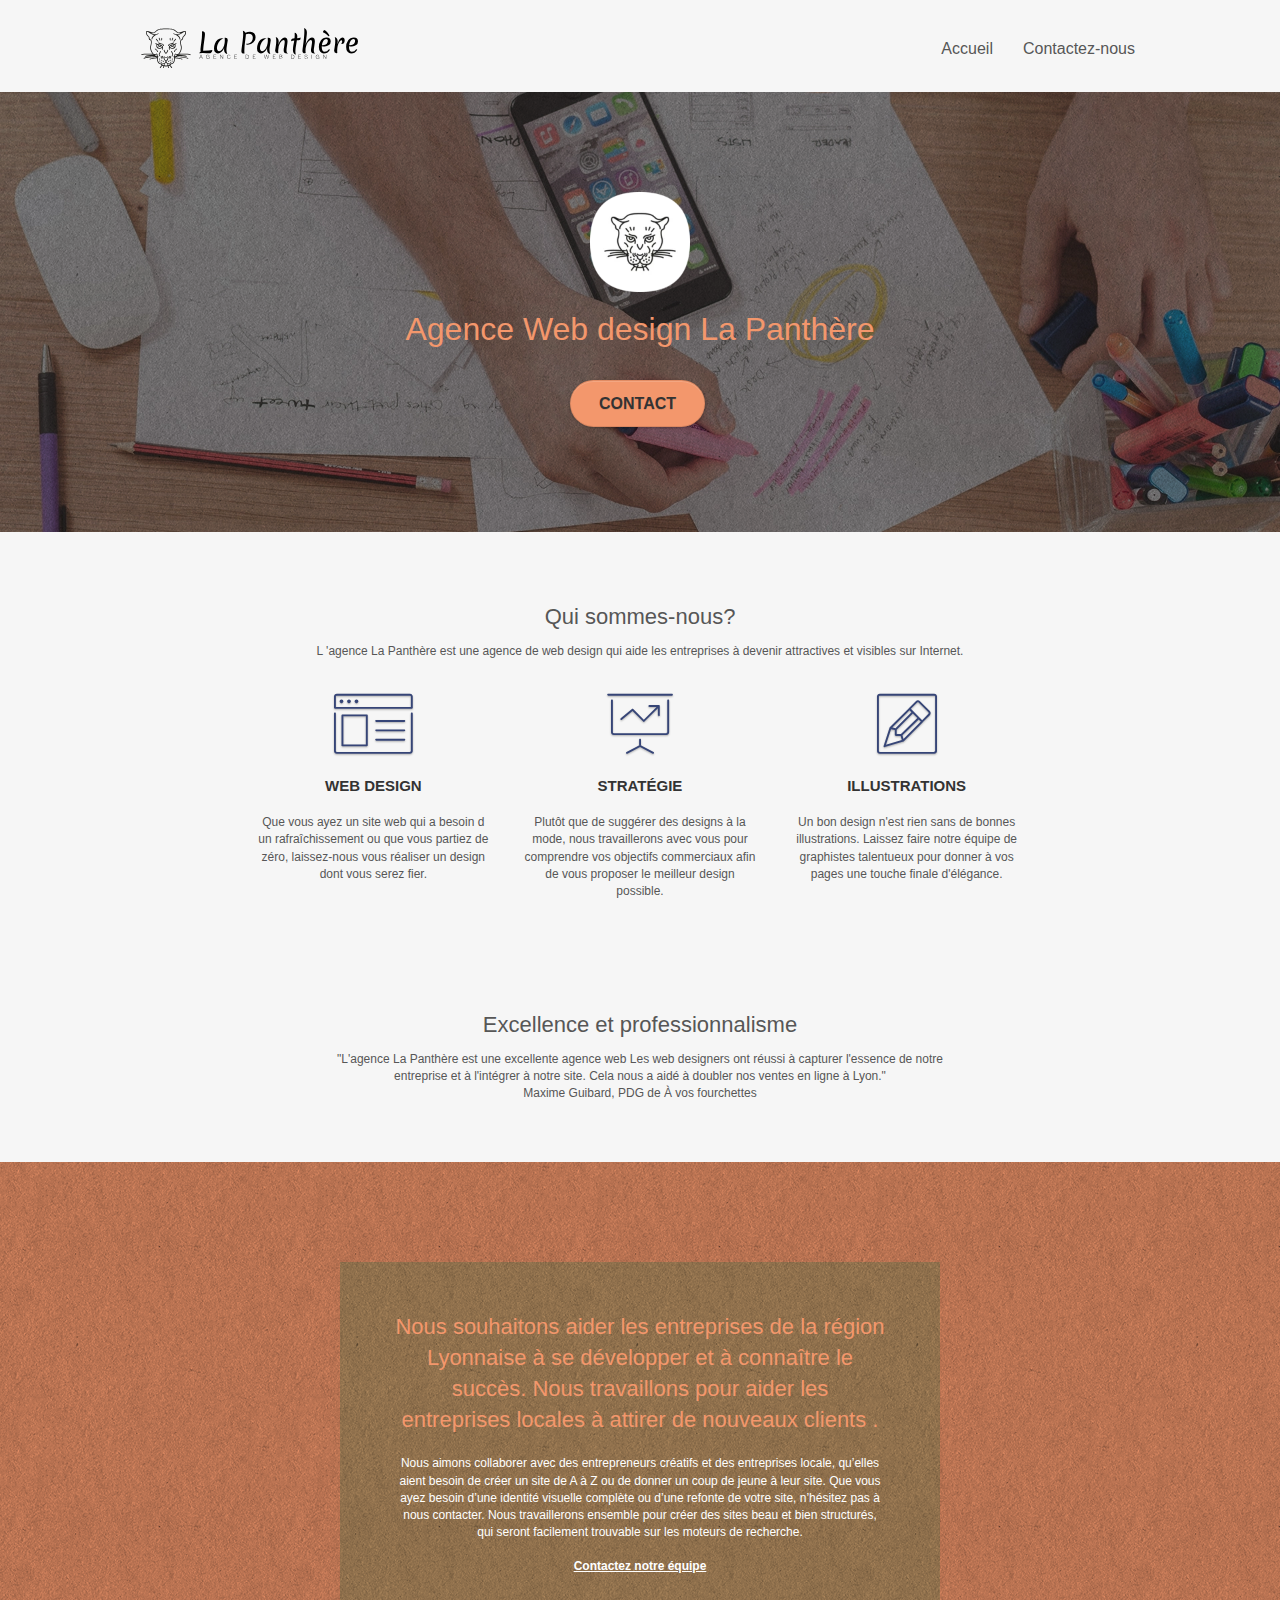
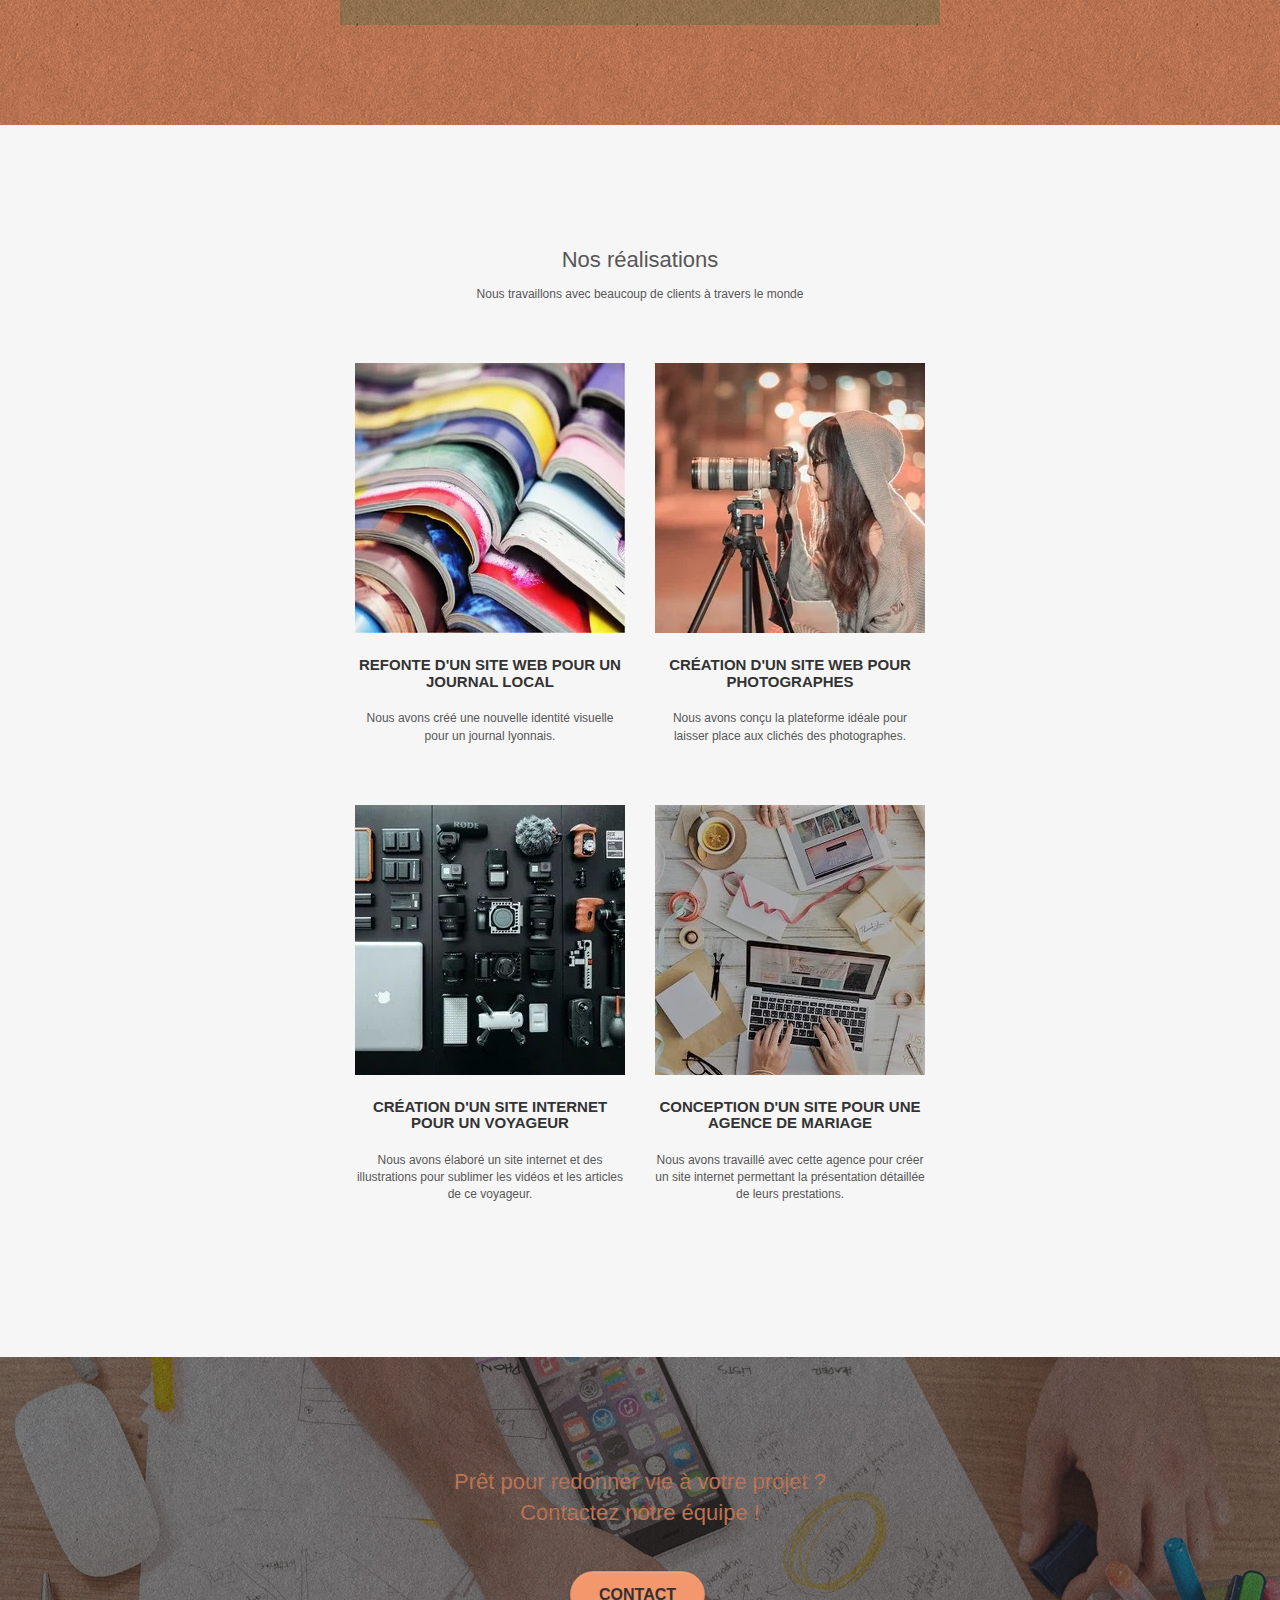
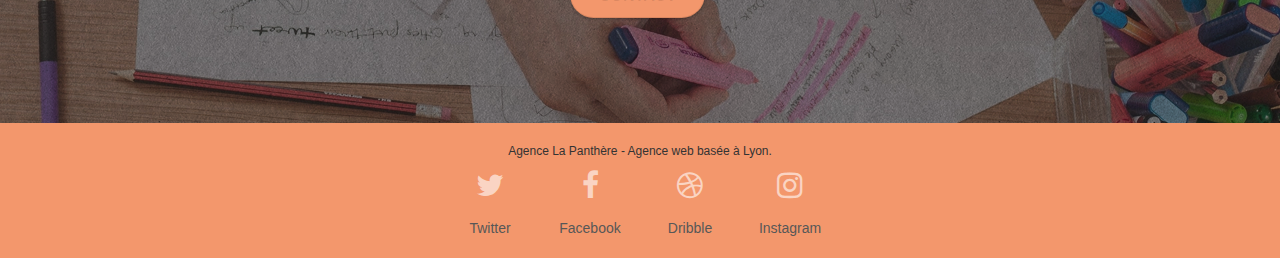
==== commit c3801e35: "Banniere remove blue side" ====
--- a/index.html
+++ b/index.html
@@ -56,7 +56,9 @@
 		<!-- bloc-0 END -->
 
 		<!-- bloc-1-presentation -->
-		<div class="bloc bgc-dark-slate-blue bg-banniere d-bloc bg-t-edge bloc-bg-texture texture-paper b-parallax"
+		<!-- <div class="bloc bgc-dark-slate-blue bg-banniere d-bloc bg-t-edge bloc-bg-texture texture-paper b-parallax"
+			id="bloc-1-hero"> -->
+			<div class="bloc bgc-dark-slate-blue bg-banniere d-bloc bloc-bg-texture texture-paper"
 			id="bloc-1-hero">
 			<div class="container bloc-lg">
 				<div class="row tight-width-whitespace">
--- a/style.css
+++ b/style.css
@@ -91,7 +91,7 @@
 }
 
 .texture-paper::before {
-    background: url("img/texture-paper.png");
+    background: url("img/texture-paper.webp");
     background-size: 280px 280px;
 }
 
@@ -815,16 +815,16 @@
     border-color: #364577!important;
 }
 
-.bg-dots-bg {
+/* .bg-dots-bg {
     background-image: url("img/dots-bg.png");
-}
-
-.bg-lines-h2-bg {
+} */
+
+/* .bg-lines-h2-bg {
     background-image: url("img/lines-h2-bg.png");
-}
+} */
 
 .bg-banniere {
-    background-image: url("img/agence-la-panthere.jpg");
+    background-image: url("img/agence-la-panthere.webp");
 }
 
 /* .bg-presentation {
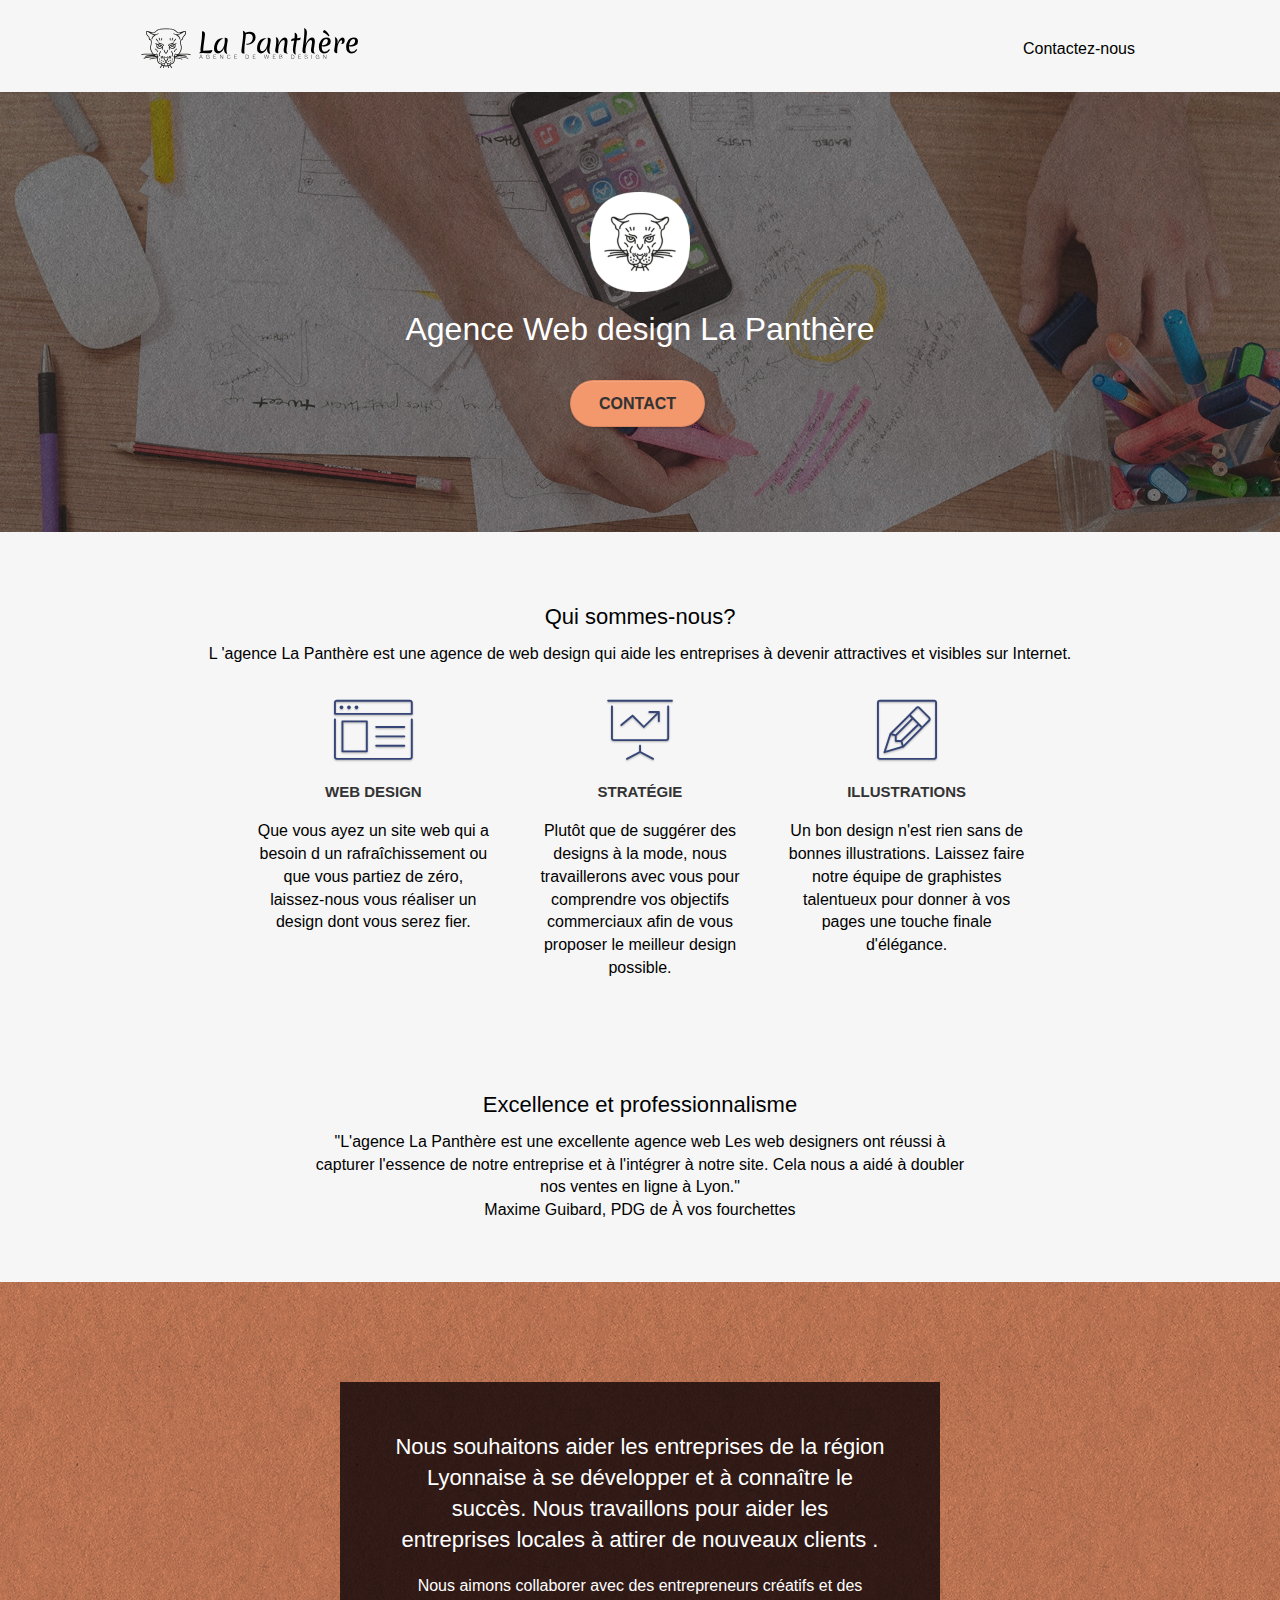
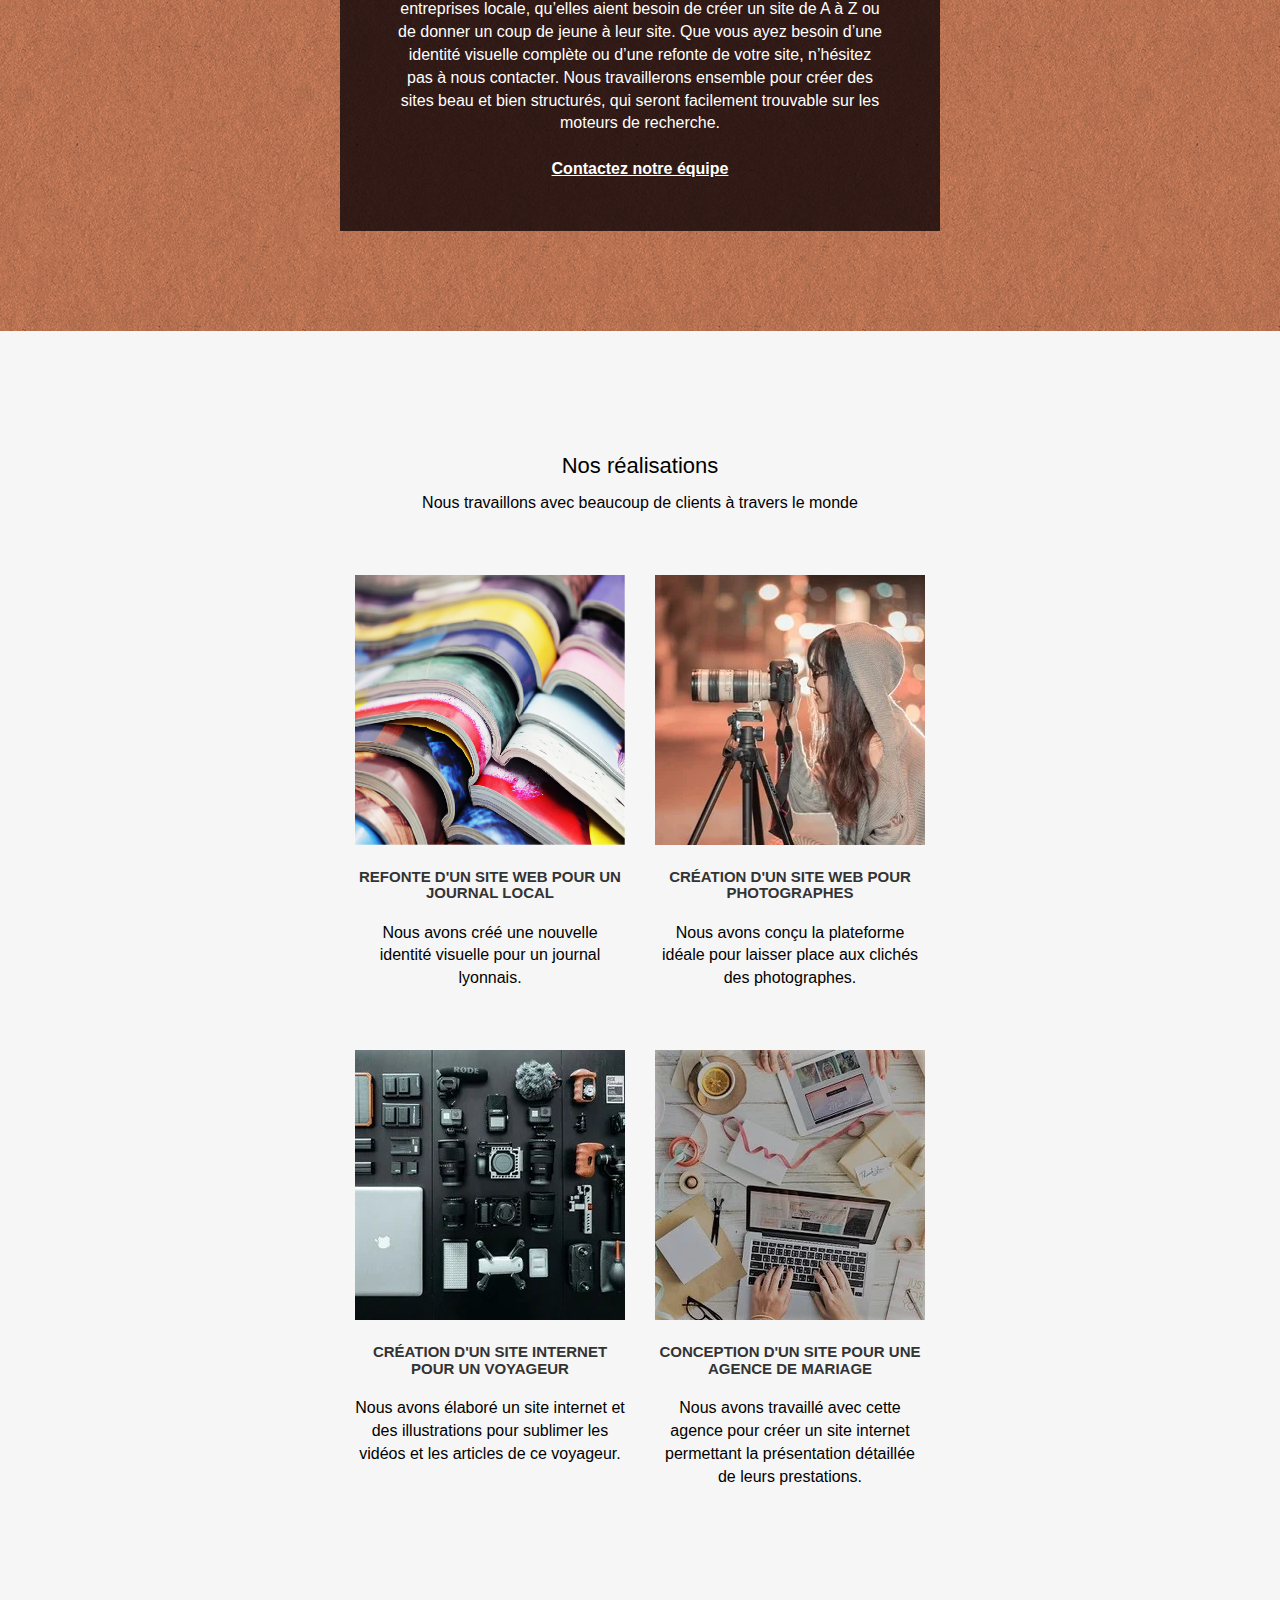
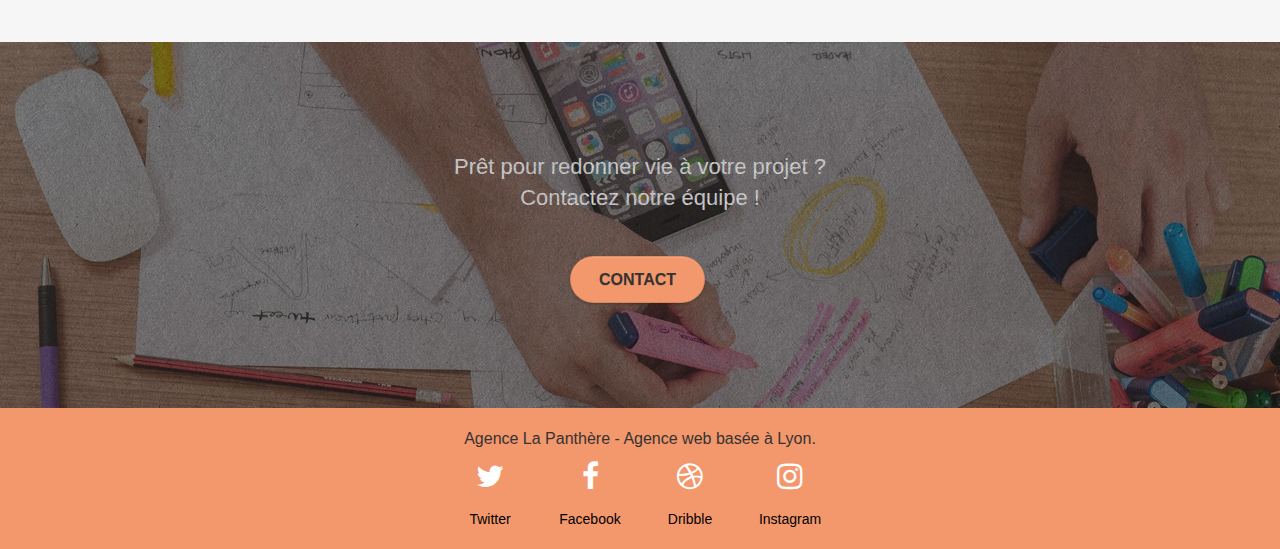
==== commit 671cbae6: "Removed empty link" ====
--- a/index.html
+++ b/index.html
@@ -31,7 +31,7 @@
 			<div class="container bloc-sm">
 				<nav class="navbar row">
 					<div class="navbar-header">
-						<a class="navbar-brand" href="index.html"><img src="img/agence-la-panthere-monochrome.svg"
+						<a href="index.html" class="navbar-brand" ><img src="img/agence-la-panthere-monochrome.svg"
 								title="La Chouette Agence - Entreprise de Webdesign à Lyon" height="40"
 								alt="Une chouette" /></a>
 						<button id="nav-toggle" type="button" class="ui-navbar-toggle navbar-toggle"
@@ -42,9 +42,9 @@
 					</div>
 					<div class="collapse navbar-collapse navbar-1 special-dropdown-nav">
 						<ul class="site-navigation nav navbar-nav">
-							<li>
+							<!-- <li>
 								<a href="index.html" title="Accueil - La chouette agence">Accueil</a>
-							</li>
+							</li> -->
 							<li>
 								<a href="page2.html" title="Formulaire de contact">Contactez-nous</a>
 							</li>
@@ -55,9 +55,9 @@
 		</header>
 		<!-- bloc-0 END -->
 
-		<!-- bloc-1-presentation -->
+		<!-- bloc-1-presentation --> 
 		<!-- <div class="bloc bgc-dark-slate-blue bg-banniere d-bloc bg-t-edge bloc-bg-texture texture-paper b-parallax"
-			id="bloc-1-hero"> -->
+			id="bloc-1-hero">  ceci est pour ajouter des barres blue sur le coté de la baniere-->
 			<div class="bloc bgc-dark-slate-blue bg-banniere d-bloc bloc-bg-texture texture-paper"
 			id="bloc-1-hero">
 			<div class="container bloc-lg">
@@ -177,9 +177,9 @@
 				</div>
 				<div class="row tight-width-whitespace portfolio-row">
 					<div class="col-sm-6">
-						<a href="#" data-lightbox="img/1.jpg" data-gallery-id="gallery-1"
+						<a href="./img/1.webp" data-lightbox="img/1.webp" data-gallery-id="gallery-1"
 							data-caption="Refonte d'un site web pour un journal local" data-frame="snapshot-lb"><img
-								src="img/1.webp"
+								src="./img/1.jpg"
 								alt="paris web design logo agence web meilleure agence et refonte site web journal"
 								class="img-responsive portfolio-thumb" /></a>
 						<h3 class="mg-md text-center">
@@ -190,7 +190,7 @@
 						</p>
 					</div>
 					<div class="col-sm-6">
-						<a href="#" data-lightbox="img/2.jpg" data-gallery-id="gallery-1"
+						<a href="./img/2.webp" data-lightbox="img/2.webp" data-gallery-id="gallery-1"
 							data-caption="Création d'un site web pour photographes" data-frame="snapshot-lb"><img
 								src="img/2.webp" class="img-responsive portfolio-thumb"
 								alt="paris web design logo agence web meilleure agence, Création d'un site web pour photographes" /></a>
@@ -204,7 +204,7 @@
 				</div>
 				<div class="row tight-width-whitespace portfolio-row">
 					<div class="col-sm-6">
-						<a href="#" data-lightbox="img/4.jpg" data-gallery-id="gallery-1"
+						<a href="img/3.webp" data-lightbox="img/3.webp" data-gallery-id="gallery-1"
 							data-caption="Création d'un site internet pour un voyageur" data-frame="snapshot-lb"><img
 								src="img/3.webp" class="img-responsive portfolio-thumb"
 								alt="paris web design logo agence web meilleure agence, Création d'un site web pour voyageur" /></a>
@@ -217,7 +217,7 @@
 						</p>
 					</div>
 					<div class="col-sm-6">
-						<a href="#" data-lightbox="img/4.jpg" data-gallery-id="gallery-1"
+						<a href="img/4.webp" data-lightbox="img/4.webp" data-gallery-id="gallery-1"
 							data-caption="Conception d'un site pour une agence de mariage" data-frame="snapshot-lb"><img
 								src="img/4.webp" class="img-responsive portfolio-thumb"
 								alt="paris web design logo agence web meilleure agence, Création d'un site web pour agence de mariage" /></a>
@@ -251,7 +251,7 @@
 		<!-- bloc-5-cta END -->
 
 		<!-- Footer - bloc-8 -->
-		<section class="bloc bgc-atomic-tangerine d-bloc" id="bloc-8">
+		<div class="bloc bgc-atomic-tangerine d-bloc" id="bloc-8">
 			<footer class="container bloc-sm">
 				<div class="row">
 					<div class="col-sm-12">
@@ -284,7 +284,7 @@
 					</div>
 				</div>
 			</footer>
-		</section>
+		</div>
 		<!-- Footer - bloc-8 END -->
 	</main>
 	<!-- Principal conteneur END -->
--- a/style.css
+++ b/style.css
@@ -10,7 +10,6 @@
 a,
 button {
     transition: all .3s ease-in-out;
-    outline: none!important;
 }
 
 a:hover {
@@ -461,13 +460,10 @@
 .btn-d,
 .btn-d:hover,
 .btn-d:focus {
-    color: #FFF;
+    color: rgb(149, 33, 184);
     background: rgba(0, 0, 0, .3);
 }
 
-button {
-    outline: none!important;
-}
 
 .btn-rd {
     border-radius: 40px;
@@ -656,7 +652,7 @@
 a {
     font-family: "helvetica";
     font-weight: 400;
-    color: #575757!important;
+    color: #000000!important;
 }
 
 .container {
@@ -682,7 +678,7 @@
 }
 
 p {
-    font-size: 12px;
+    font-size: 16px;
 }
 
 .tight-width-whitespace {
@@ -759,7 +755,7 @@
 }
 
 .black-background {
-    background-color: rgba(165, 147, 99, 0.7);
+    background-color: rgba(65,35,30);
     padding: 40px 40px 40px 40px;
 }
 
@@ -781,7 +777,7 @@
 }
 
 .tc-white {
-    color: #F3976C!important;
+    color: #FFF!important;
 }
 
 .btn-atomic-tangerine {
@@ -855,13 +851,13 @@
     
 }
 
-@media only screen and (min-device-width: 768px) and (max-device-width: 1024px) and (orientation: landscape) {
+@media only screen and (min-width: 768px) and (max-width: 1024px) and (orientation: landscape) {
     .b-parallax {
         background-attachment: scroll;
     }
 }
 
-@media only screen and (min-device-width: 1024px) and (max-device-width: 1366px) and (-webkit-min-device-pixel-ratio: 1.5) {
+@media only screen and (min-width: 1024px) and (max-width: 1366px) {
     .b-parallax {
         background-attachment: scroll;
     }
@@ -880,8 +876,8 @@
         position: relative;
     }
     .bloc {
-        padding-left: constant(safe-area-inset-left);
-        padding-right: constant(safe-area-inset-right);
+        padding-left: 3px ;
+        padding-right: 3px;
     }
     .bloc-group,
     .bloc-group .bloc {
@@ -891,8 +887,8 @@
     .bloc-fill-screen .fill-bloc-top-edge,
     .bloc-fill-screen .fill-bloc-bottom-edge {
         padding: 0 20px;
-        padding-left: constant(safe-area-inset-left);
-        padding-right: constant(safe-area-inset-right);
+        padding-left: 3px;
+        padding-right: 3px;
     }
 }
 
@@ -1033,6 +1029,13 @@
         width: 180px;
         height: 320px;
     }
+    /** ajout css @media */
+    a[data-lightbox] {
+        position: relative;
+        display: flex;
+        justify-content: center;
+        text-align: center;
+    }
 }
 
 @media (max-width: 400px) {
@@ -1051,6 +1054,7 @@
 .fa-twitter,.fa-facebook,.fa-dribbble,.fa-instagram{
     width: 48px;
     height: 48px;
+    color: #FFF !important;
 }
 
 .contrast{
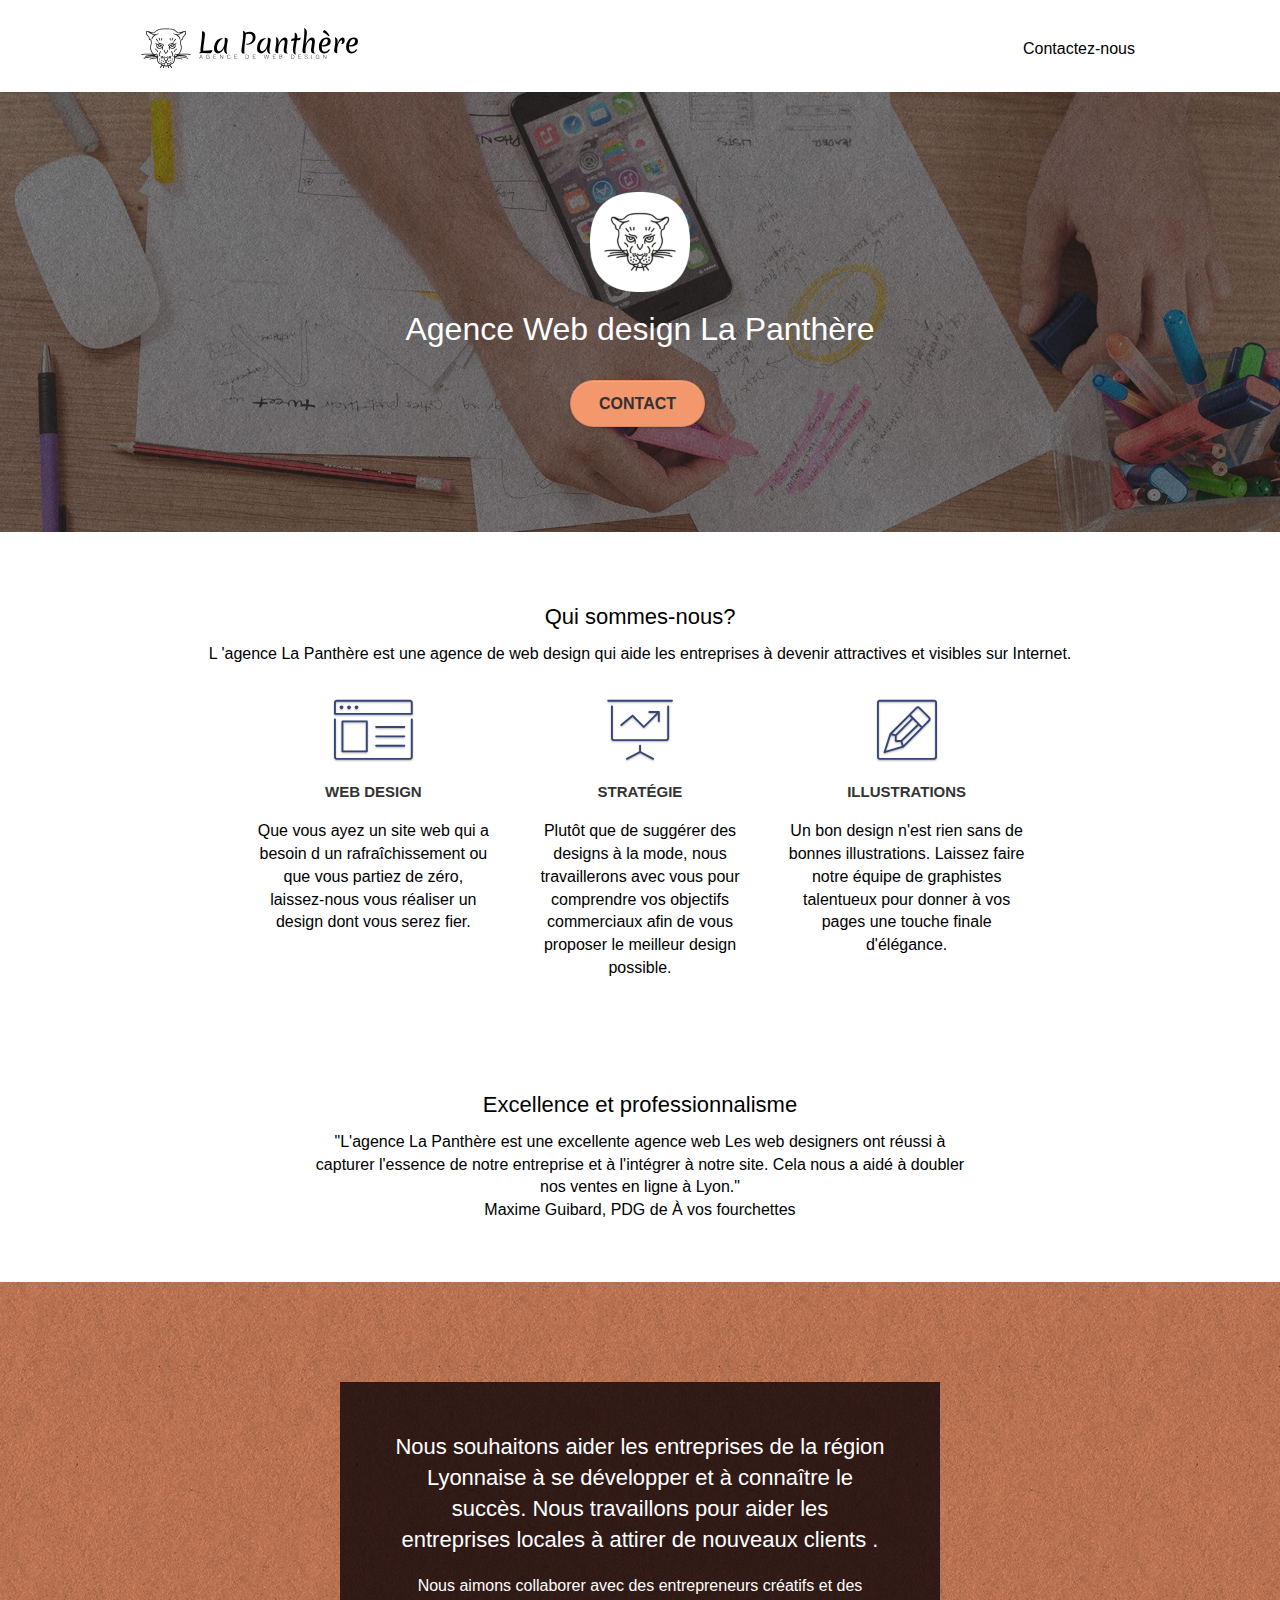
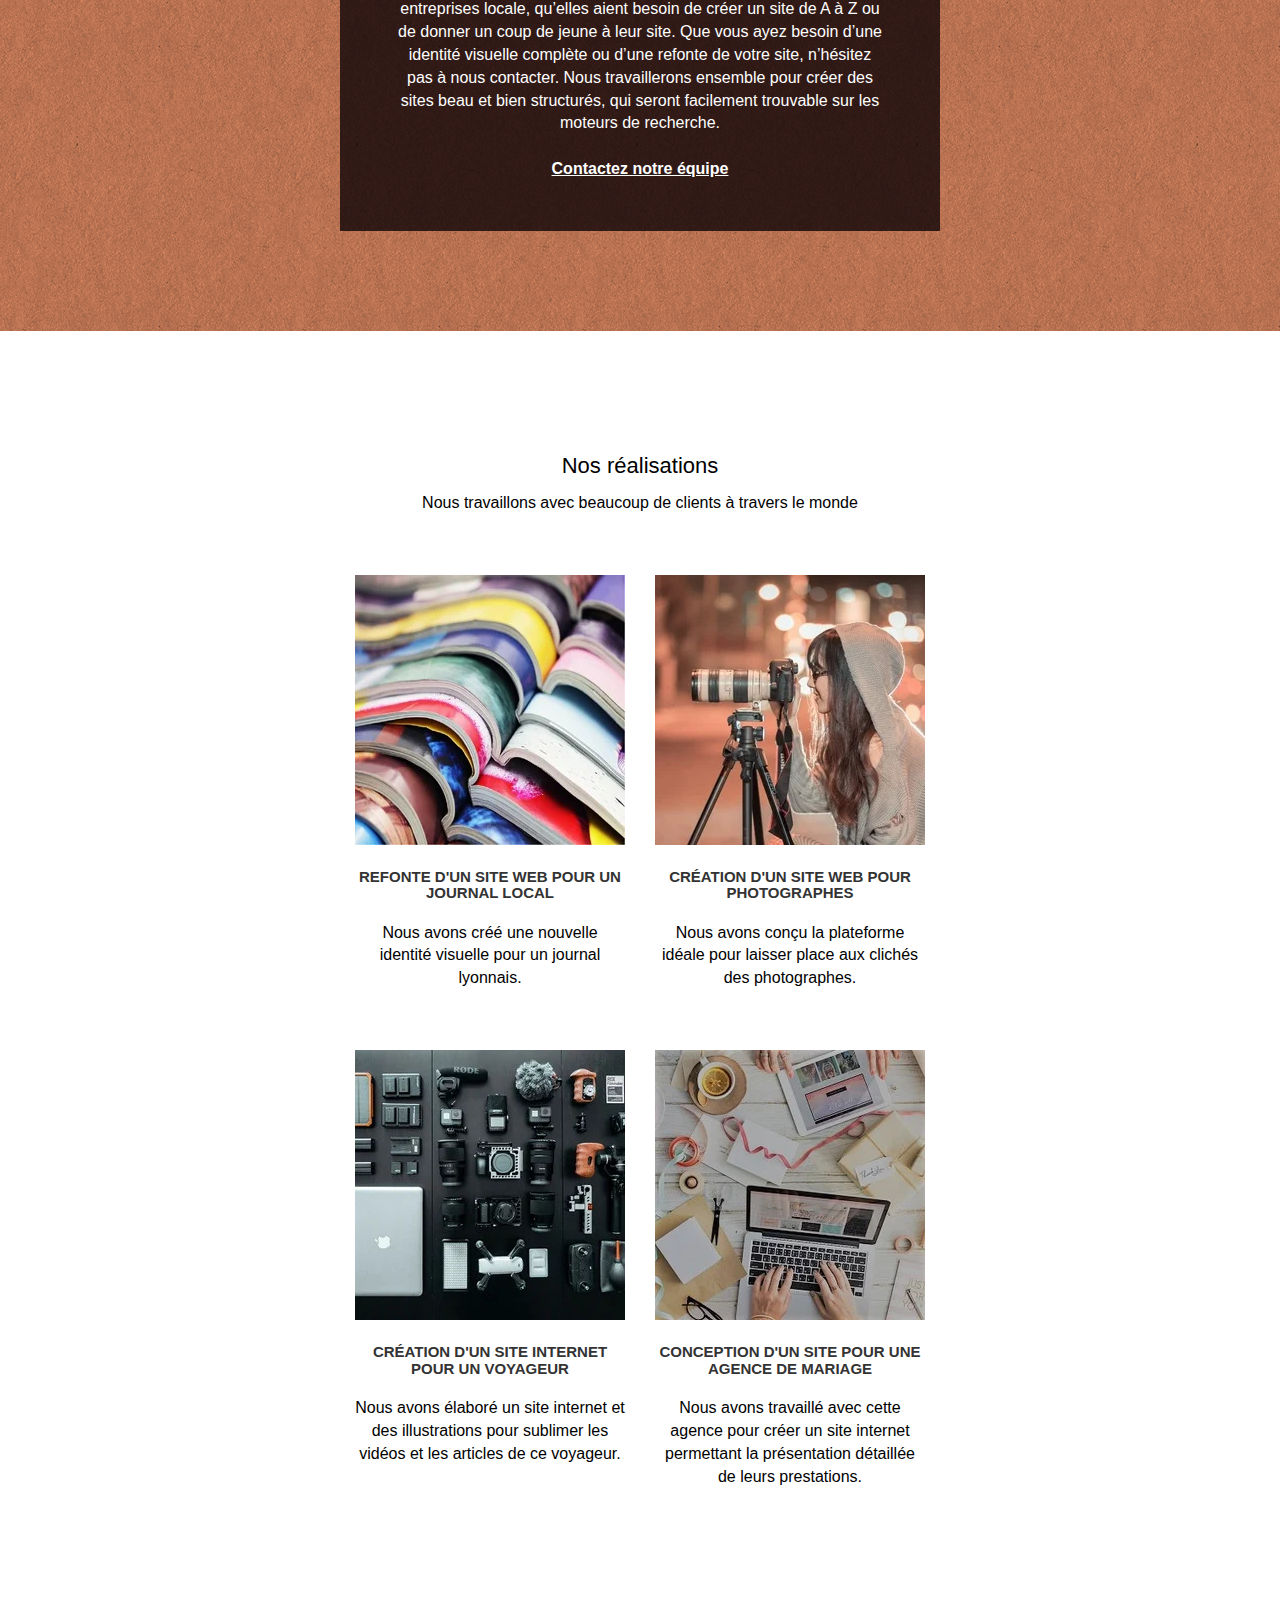
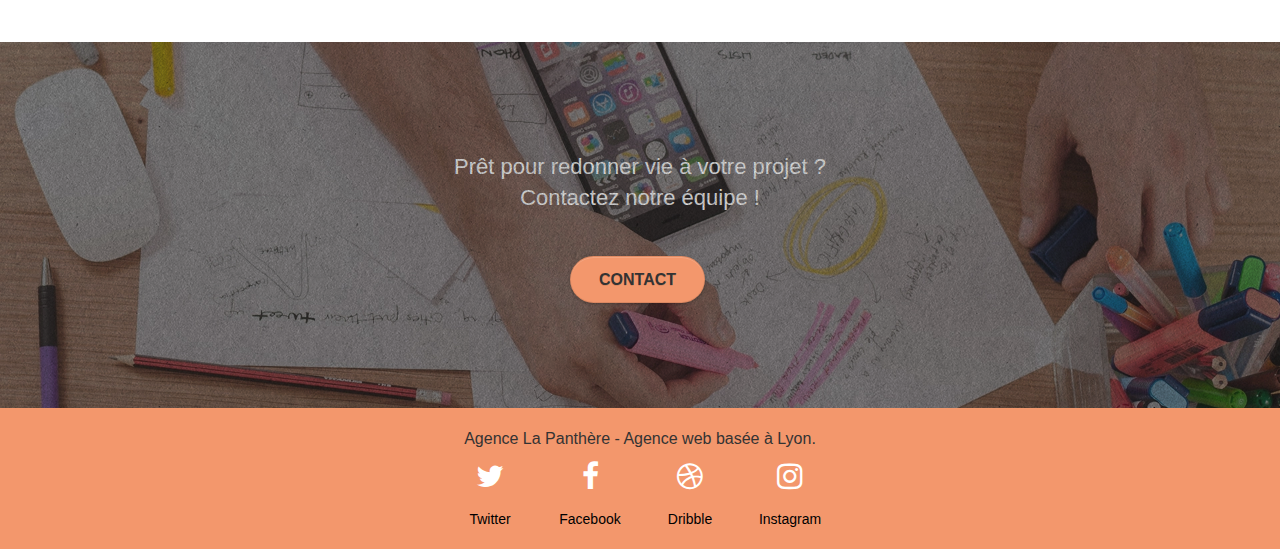
==== commit 4c46c8ea: "outilne, focus, color, hidden, taille" ====
--- a/index.html
+++ b/index.html
@@ -46,7 +46,7 @@
 								<a href="index.html" title="Accueil - La chouette agence">Accueil</a>
 							</li> -->
 							<li>
-								<a href="page2.html" title="Formulaire de contact">Contactez-nous</a>
+								<a href="contact.html" title="Formulaire de contact">Contactez-nous</a>
 							</li>
 						</ul>
 					</div>
@@ -69,7 +69,7 @@
 							Agence Web design La Panthère
 						</h1>
 						<div class="text-center">
-							<a href="page2.html" class="btn btn-lg btn-clean btn-rd cta-hero btn-atomic-tangerine"
+							<a href="contact.html" class="btn btn-lg btn-clean btn-rd cta-hero btn-atomic-tangerine"
 								id="cta-hero">Contact</a>
 						</div>
 					</div>
@@ -158,7 +158,7 @@
 							ayez besoin d’une identité visuelle complète ou d’une refonte de votre site, n’hésitez pas à
 							nous contacter. Nous travaillerons ensemble pour créer des sites beau et bien structurés,
 							qui seront facilement trouvable sur les moteurs de recherche. <br><br>
-							<a class="ltc-white bold-link" href="page2.html">Contactez notre équipe</a><br>
+							<a class="ltc-white bold-link" href="contact.html">Contactez notre équipe</a><br>
 						</p>
 					</div>
 				</div>
@@ -177,9 +177,9 @@
 				</div>
 				<div class="row tight-width-whitespace portfolio-row">
 					<div class="col-sm-6">
-						<a href="./img/1.webp" data-lightbox="img/1.webp" data-gallery-id="gallery-1"
+						<a href="./img/1.webp" data-lightbox="img/1.jpg" data-gallery-id="gallery-1"
 							data-caption="Refonte d'un site web pour un journal local" data-frame="snapshot-lb"><img
-								src="./img/1.jpg"
+								src="./img/1.webp"
 								alt="paris web design logo agence web meilleure agence et refonte site web journal"
 								class="img-responsive portfolio-thumb" /></a>
 						<h3 class="mg-md text-center">
@@ -190,7 +190,7 @@
 						</p>
 					</div>
 					<div class="col-sm-6">
-						<a href="./img/2.webp" data-lightbox="img/2.webp" data-gallery-id="gallery-1"
+						<a href="./img/2.webp" data-lightbox="img/2.jpg" data-gallery-id="gallery-1"
 							data-caption="Création d'un site web pour photographes" data-frame="snapshot-lb"><img
 								src="img/2.webp" class="img-responsive portfolio-thumb"
 								alt="paris web design logo agence web meilleure agence, Création d'un site web pour photographes" /></a>
@@ -204,7 +204,7 @@
 				</div>
 				<div class="row tight-width-whitespace portfolio-row">
 					<div class="col-sm-6">
-						<a href="img/3.webp" data-lightbox="img/3.webp" data-gallery-id="gallery-1"
+						<a href="img/3.webp" data-lightbox="img/3.jpg" data-gallery-id="gallery-1"
 							data-caption="Création d'un site internet pour un voyageur" data-frame="snapshot-lb"><img
 								src="img/3.webp" class="img-responsive portfolio-thumb"
 								alt="paris web design logo agence web meilleure agence, Création d'un site web pour voyageur" /></a>
@@ -217,7 +217,7 @@
 						</p>
 					</div>
 					<div class="col-sm-6">
-						<a href="img/4.webp" data-lightbox="img/4.webp" data-gallery-id="gallery-1"
+						<a href="img/4.webp" data-lightbox="img/4.jpg" data-gallery-id="gallery-1"
 							data-caption="Conception d'un site pour une agence de mariage" data-frame="snapshot-lb"><img
 								src="img/4.webp" class="img-responsive portfolio-thumb"
 								alt="paris web design logo agence web meilleure agence, Création d'un site web pour agence de mariage" /></a>
@@ -242,7 +242,7 @@
 						Prêt pour redonner vie à votre projet ?<br>Contactez notre équipe !
 					</h2>
 					<div class="col-sm-12 text-center">
-						<a href="page2.html"
+						<a href="contact.html"
 							class="btn btn-atomic-tangerine btn-clean btn-rd btn-lg cta-hero">Contact</a>
 					</div>
 				</div>
--- a/style.css
+++ b/style.css
@@ -575,6 +575,7 @@
 #lightbox-modal .modal-dialog img {
     max-height: 90vh;
     margin: 0 auto;
+    width: 60%;
 }
 
 .lightbox-caption {
@@ -765,7 +766,7 @@
 }
 
 .bgc-white {
-    background-color: #f6f6f6f6;
+    background-color: #FFFFFF;
 }
 
 .bgc-dark-slate-blue {
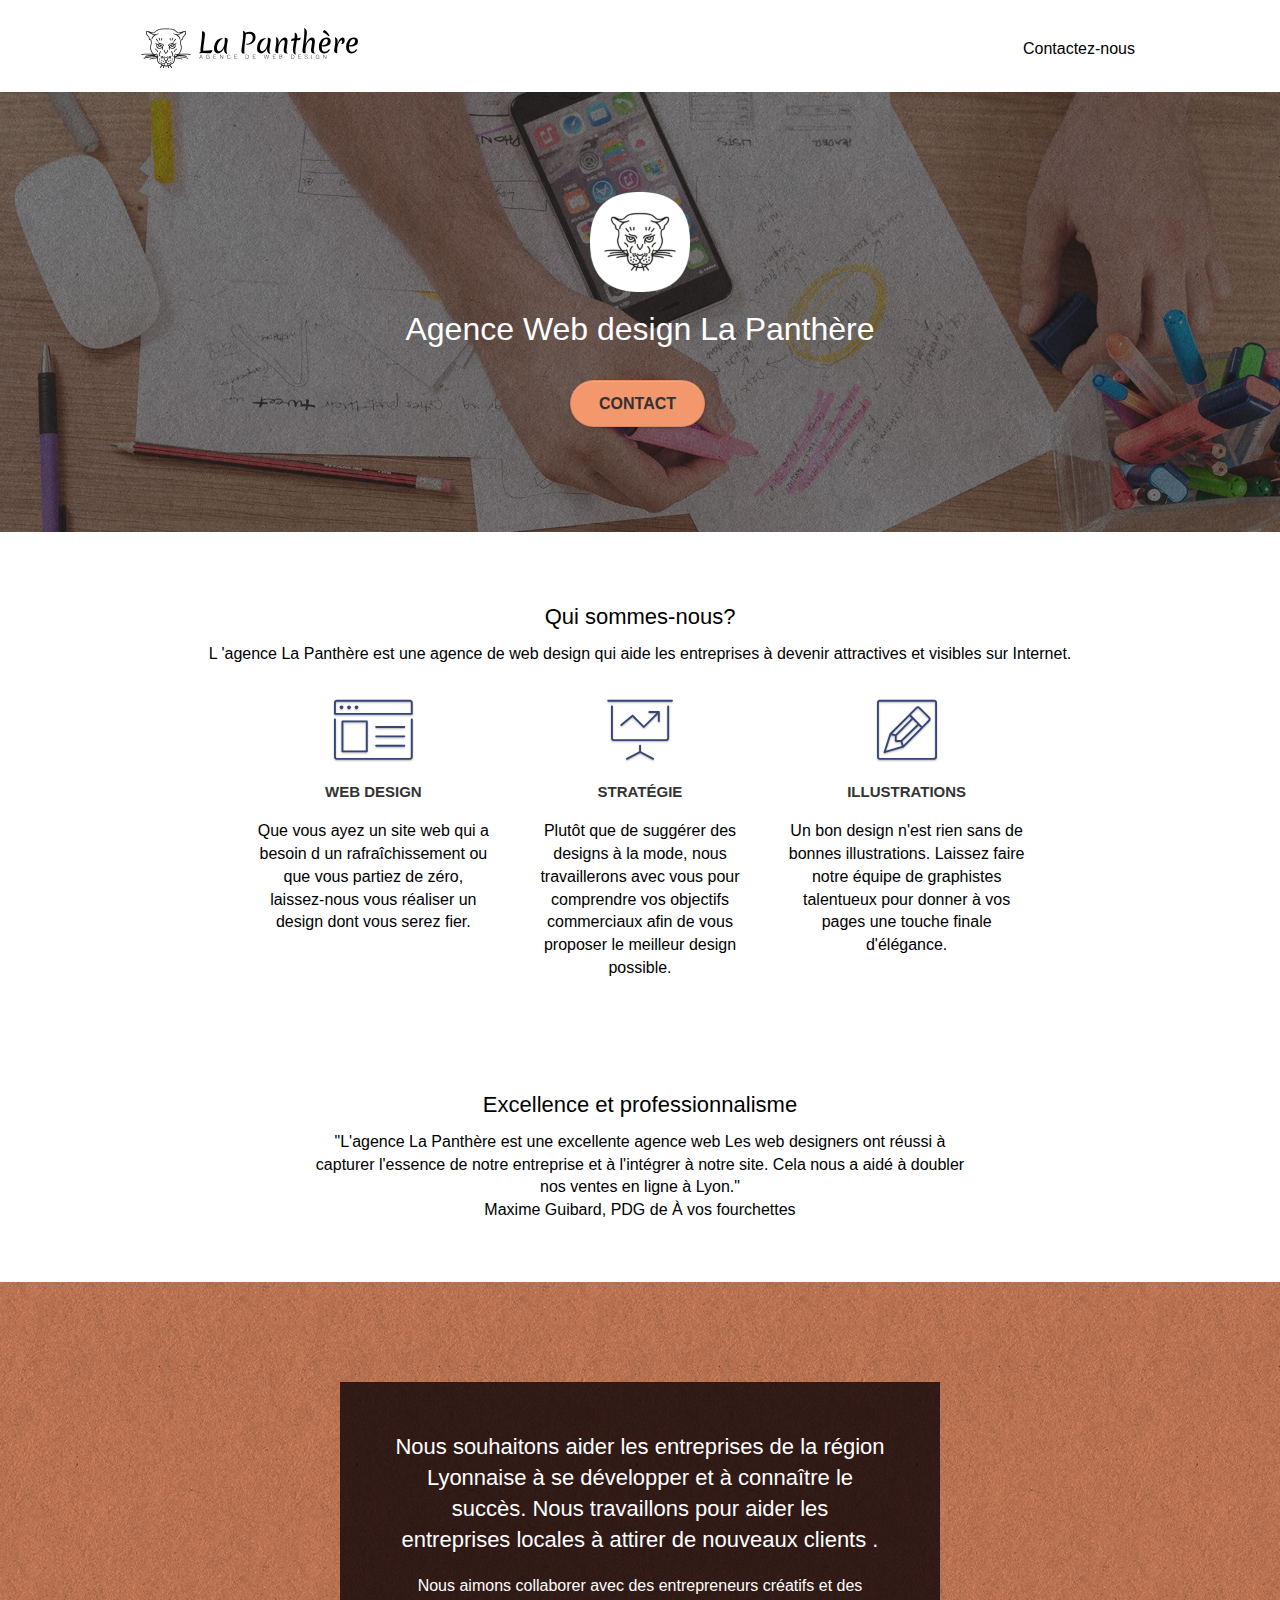
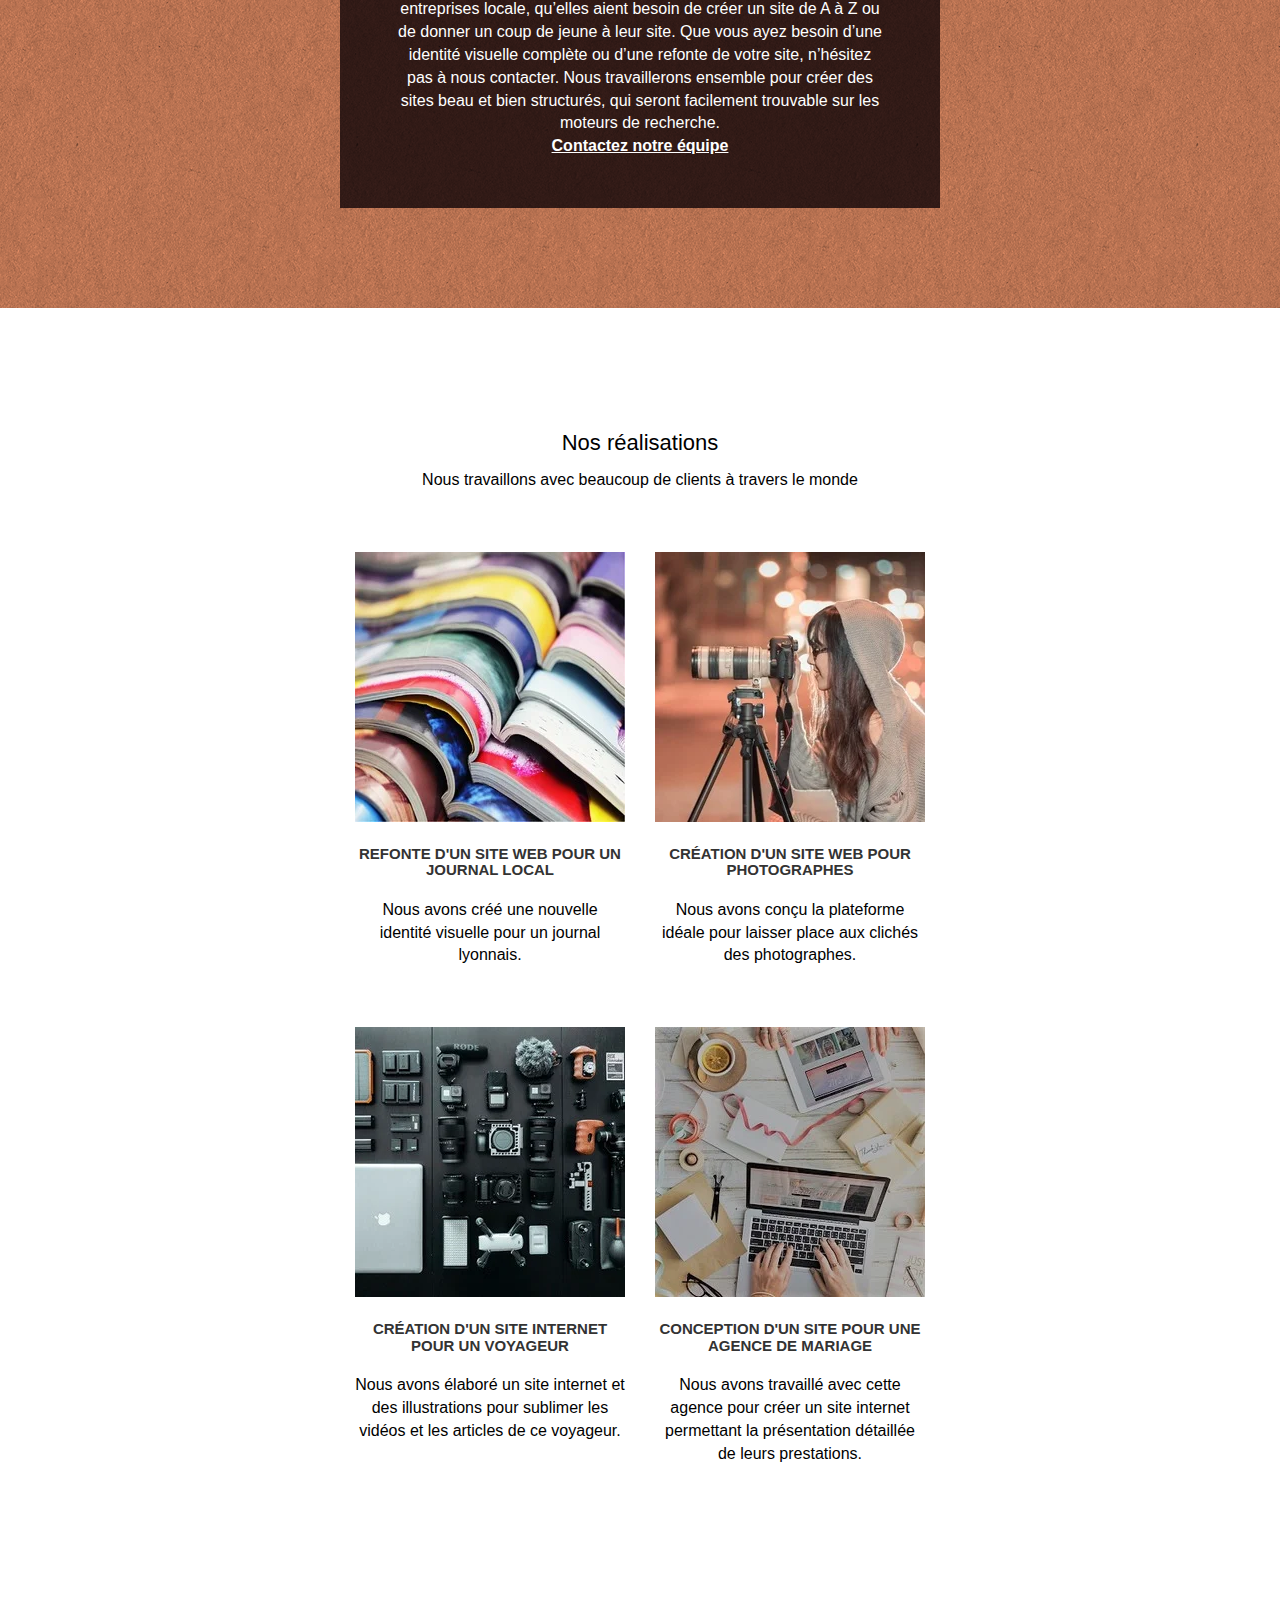
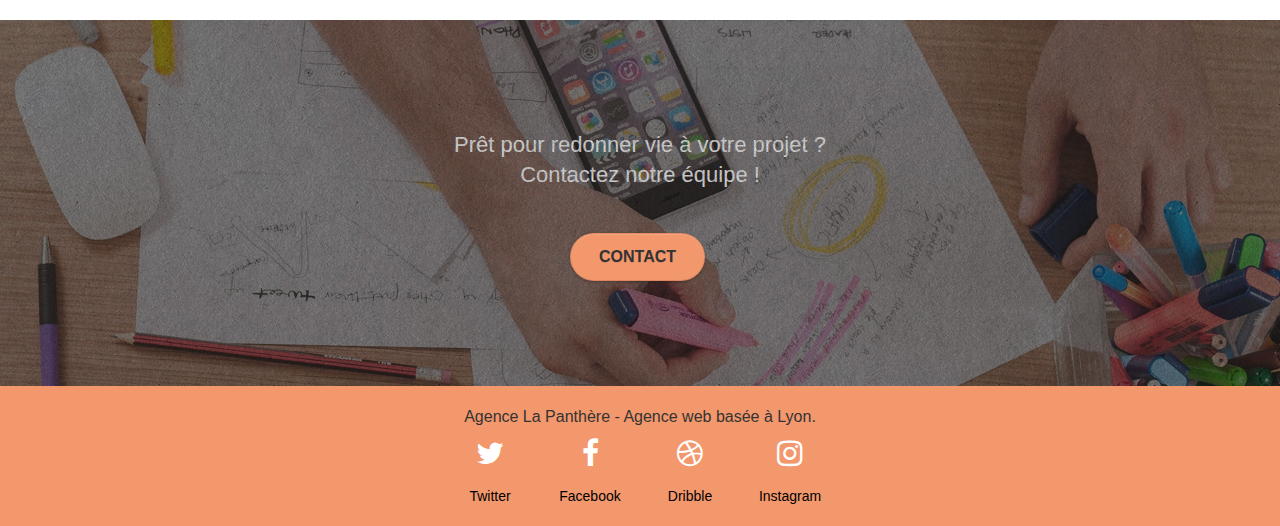
==== commit ad745c12: "loading="lazy"" ====
--- a/index.html
+++ b/index.html
@@ -46,7 +46,7 @@
 								<a href="index.html" title="Accueil - La chouette agence">Accueil</a>
 							</li> -->
 							<li>
-								<a href="contact.html" title="Formulaire de contact">Contactez-nous</a>
+								<a id="prendrecontact" href="contact.html" title="Formulaire de contact">Contactez-nous</a>
 							</li>
 						</ul>
 					</div>
@@ -69,8 +69,8 @@
 							Agence Web design La Panthère
 						</h1>
 						<div class="text-center">
-							<a href="contact.html" class="btn btn-lg btn-clean btn-rd cta-hero btn-atomic-tangerine"
-								id="cta-hero">Contact</a>
+							<a href="contact.html" class="btn btn-lg btn-clean btn-rd cta-hero btn-atomic-tangerine" 
+								>Contact</a>
 						</div>
 					</div>
 				</div>
@@ -157,8 +157,8 @@
 							aient besoin de créer un site de A à Z ou de donner un coup de jeune à leur site. Que vous
 							ayez besoin d’une identité visuelle complète ou d’une refonte de votre site, n’hésitez pas à
 							nous contacter. Nous travaillerons ensemble pour créer des sites beau et bien structurés,
-							qui seront facilement trouvable sur les moteurs de recherche. <br><br>
-							<a class="ltc-white bold-link" href="contact.html">Contactez notre équipe</a><br>
+							qui seront facilement trouvable sur les moteurs de recherche. <br>
+							<a class="ltc-white bold-link" href="#prendrecontact">Contactez notre équipe</a><br>
 						</p>
 					</div>
 				</div>
@@ -179,8 +179,8 @@
 					<div class="col-sm-6">
 						<a href="./img/1.webp" data-lightbox="img/1.jpg" data-gallery-id="gallery-1"
 							data-caption="Refonte d'un site web pour un journal local" data-frame="snapshot-lb"><img
-								src="./img/1.webp"
-								alt="paris web design logo agence web meilleure agence et refonte site web journal"
+								src="./img/1.webp" loading="lazy"
+								alt="Plusieurs Livres et journaux colorés ouverts, empilé l'un sur l'autre"
 								class="img-responsive portfolio-thumb" /></a>
 						<h3 class="mg-md text-center">
 							Refonte d'un site web pour un journal local
@@ -192,8 +192,8 @@
 					<div class="col-sm-6">
 						<a href="./img/2.webp" data-lightbox="img/2.jpg" data-gallery-id="gallery-1"
 							data-caption="Création d'un site web pour photographes" data-frame="snapshot-lb"><img
-								src="img/2.webp" class="img-responsive portfolio-thumb"
-								alt="paris web design logo agence web meilleure agence, Création d'un site web pour photographes" /></a>
+								src="img/2.webp" loading="lazy" class="img-responsive portfolio-thumb"
+								alt="Jeune photographe de profil prenant une photo professionel, dans une rue, la nuit" /></a>
 						<h3 class="mg-md text-center">
 							Création d'un site web pour photographes
 						</h3>
@@ -206,8 +206,8 @@
 					<div class="col-sm-6">
 						<a href="img/3.webp" data-lightbox="img/3.jpg" data-gallery-id="gallery-1"
 							data-caption="Création d'un site internet pour un voyageur" data-frame="snapshot-lb"><img
-								src="img/3.webp" class="img-responsive portfolio-thumb"
-								alt="paris web design logo agence web meilleure agence, Création d'un site web pour voyageur" /></a>
+								src="img/3.webp" loading="lazy" class="img-responsive portfolio-thumb"
+								alt="Illustration de differentes pieces d'appareil photo, de caméra, étaler sur un murc vertical" /></a>
 						<h3 class="mg-md text-center">
 							Création d'un site internet pour un voyageur
 						</h3>
@@ -219,8 +219,8 @@
 					<div class="col-sm-6">
 						<a href="img/4.webp" data-lightbox="img/4.jpg" data-gallery-id="gallery-1"
 							data-caption="Conception d'un site pour une agence de mariage" data-frame="snapshot-lb"><img
-								src="img/4.webp" class="img-responsive portfolio-thumb"
-								alt="paris web design logo agence web meilleure agence, Création d'un site web pour agence de mariage" /></a>
+								src="img/4.webp" loading="lazy" class="img-responsive portfolio-thumb"
+								alt="Préparation pour un mariage, lettre d'invitation, ruban,ciseaux, et ordinateur portable" /></a>
 						<h3 class="mg-md text-center">
 							Conception d'un site pour une agence de mariage
 						</h3>
@@ -242,7 +242,7 @@
 						Prêt pour redonner vie à votre projet ?<br>Contactez notre équipe !
 					</h2>
 					<div class="col-sm-12 text-center">
-						<a href="contact.html"
+						<a href="#prendrecontact"
 							class="btn btn-atomic-tangerine btn-clean btn-rd btn-lg cta-hero">Contact</a>
 					</div>
 				</div>
